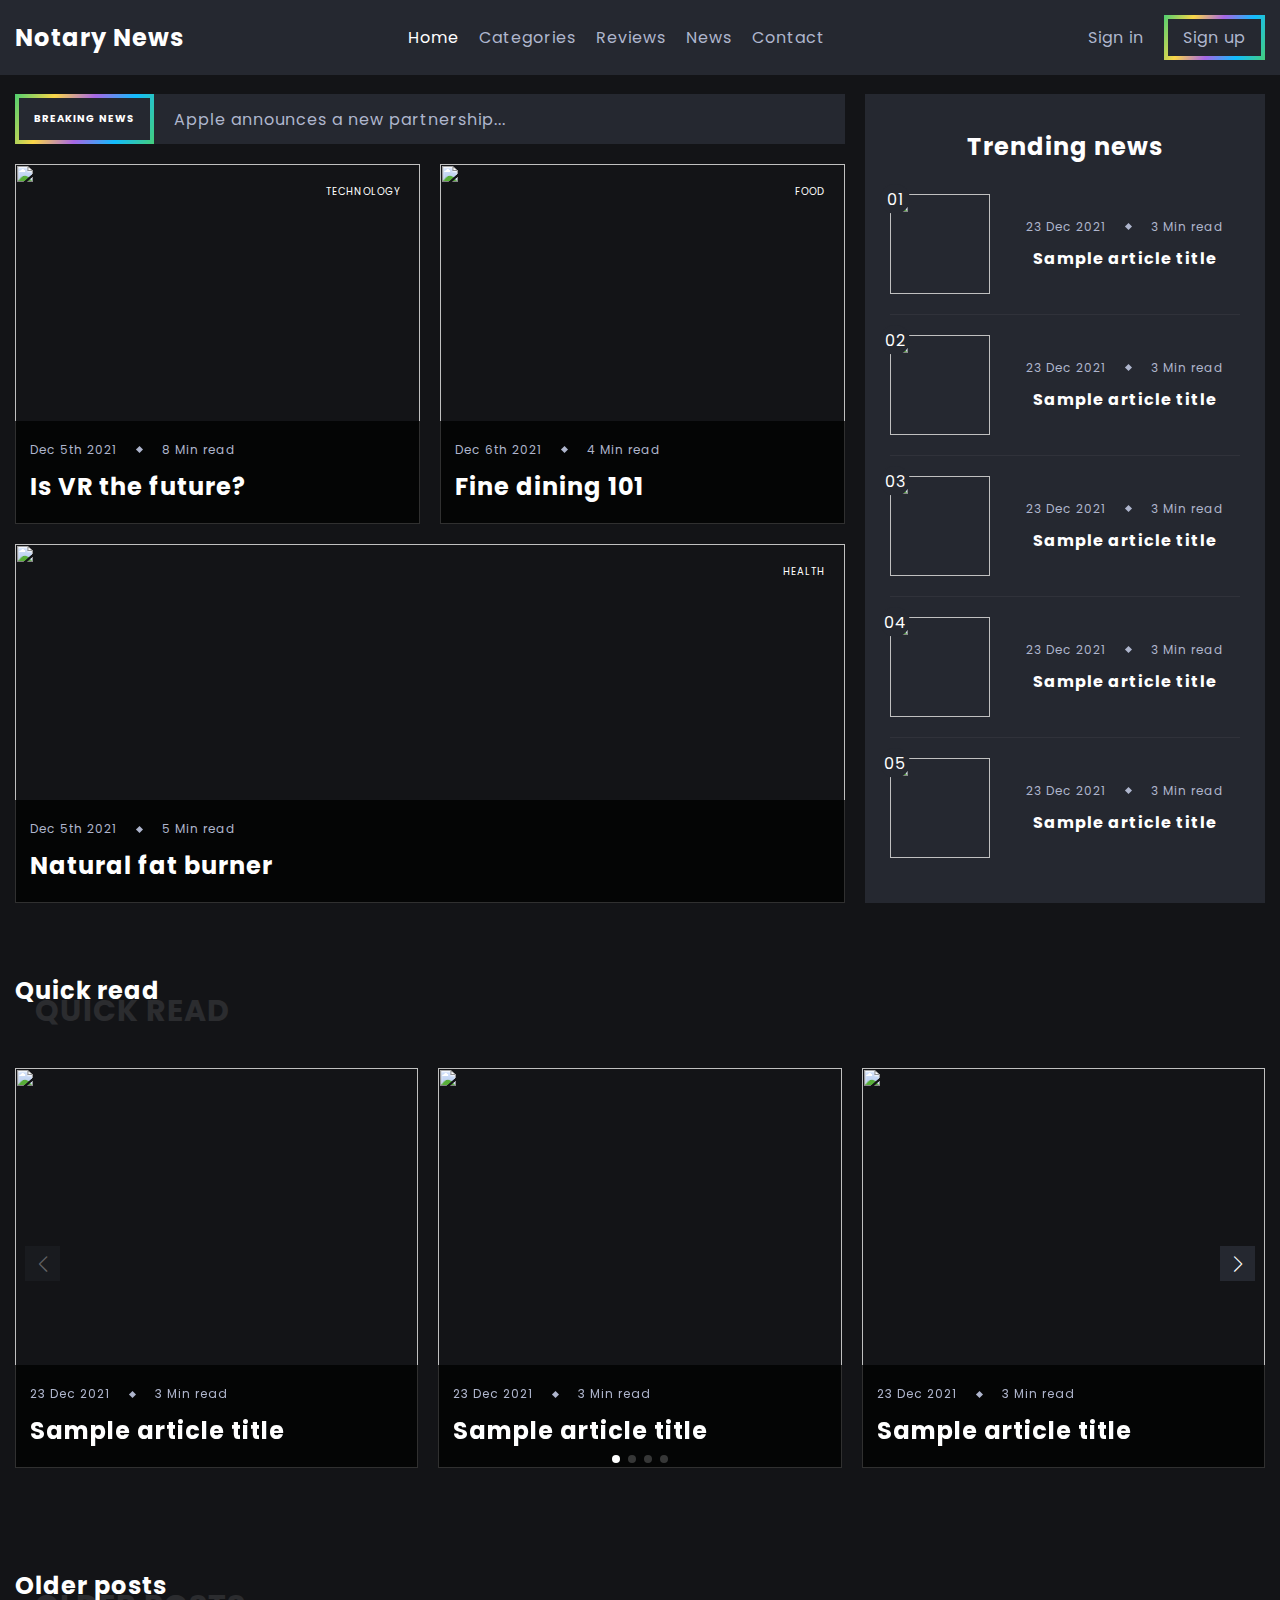
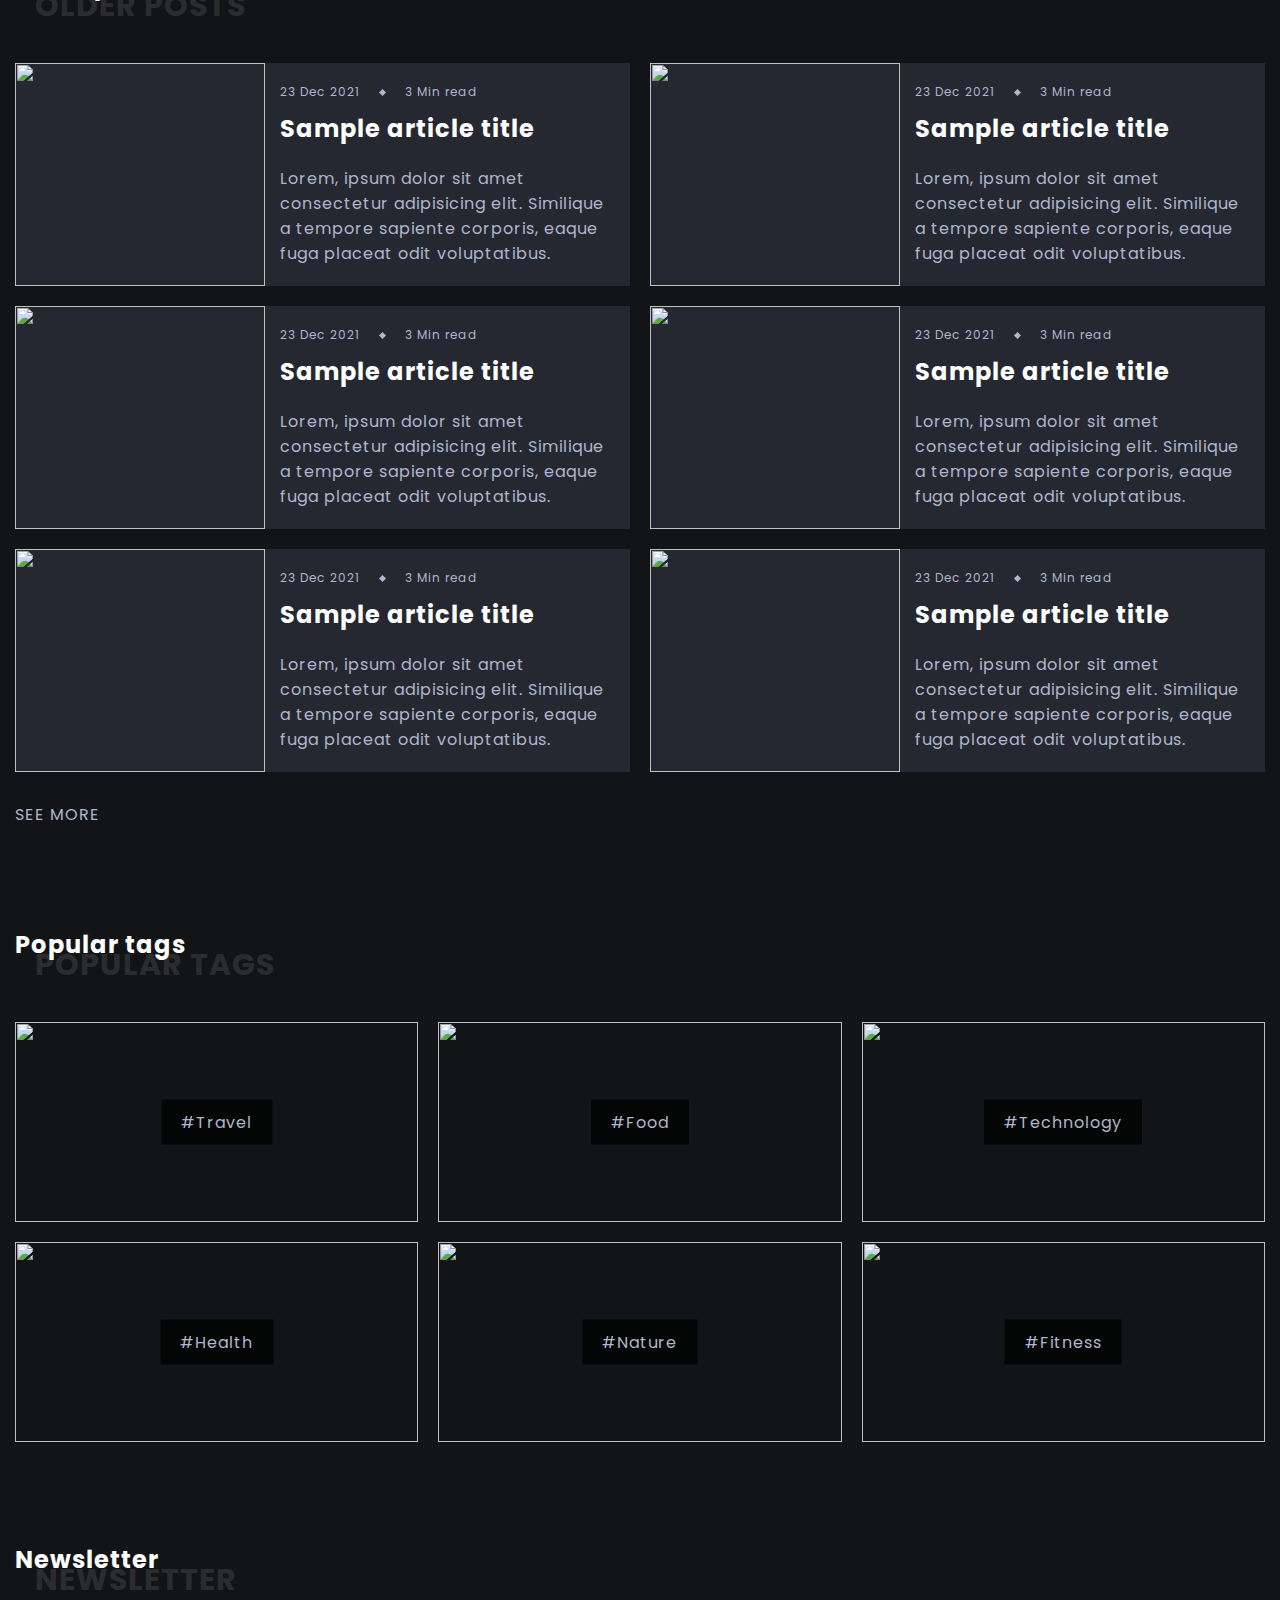
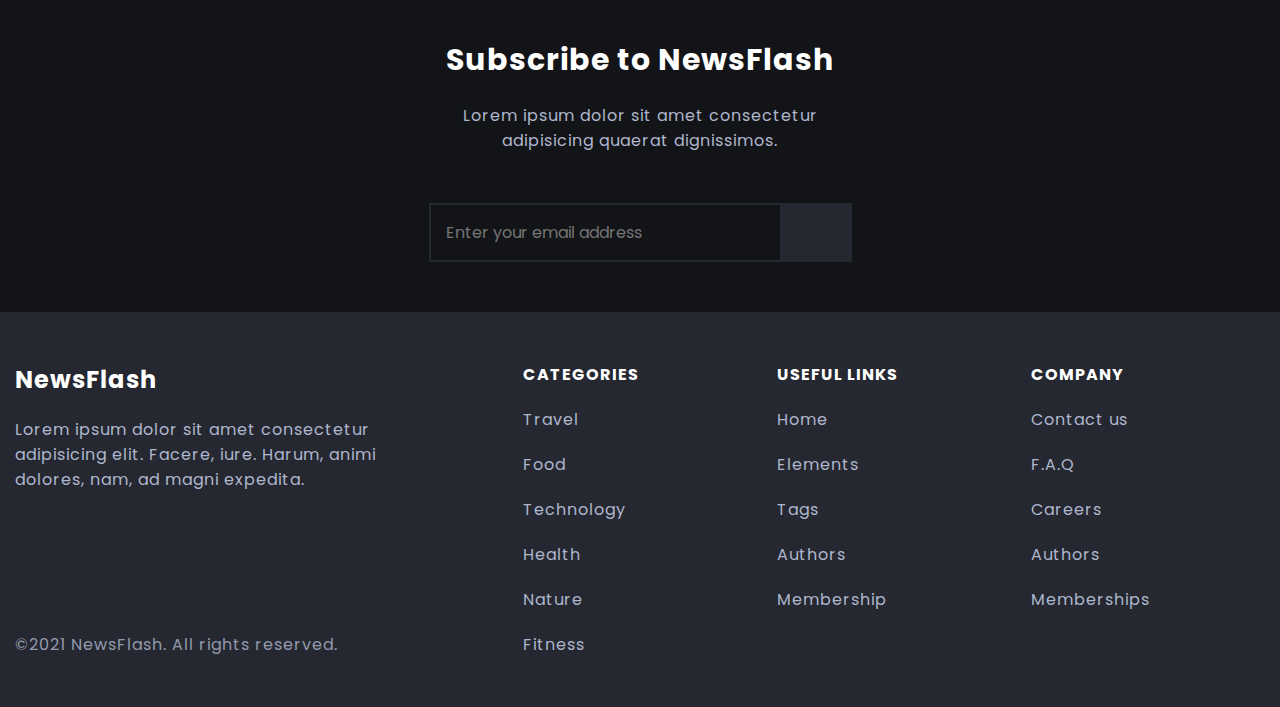
==== index.html @ d88e3a14 "first" ====
<html lang="en">
<head>
    <meta charset="UTF-8">
    <meta http-equiv="X-UA-Compatible" content="IE=edge">
    <meta name="viewport" content="width=device-width, initial-scale=1.0">
    <title>Completed - NewsFlash | Home</title>
    <!-- Favicon -->
    <link rel="icon" type="image/png" sizes="32x32" href="./assets/images/favicon.png">
    <!-- Remix icons -->
    <link href="https://cdn.jsdelivr.net/npm/remixicon@2.5.0/fonts/remixicon.css" rel="stylesheet">
    <!-- Swiper.js styles -->
    <link rel="stylesheet" href="./assets/css/swiper-bundle.min.css"/>
    <!-- Custom styles -->
    <link rel="stylesheet" href="./assets/css/main.css">
</head>
<body>
    <!-- Header -->
    <header class="header" id="header">

        <nav class="navbar container">
            <a href="./index.html">
                <h2 class="logo">Notary News</h2>
            </a>

            <div class="menu" id="menu">
                <ul class="list">
                    <li class="list-item">
                        <a href="#" class="list-link current">Home</a>
                    </li>
                    <li class="list-item">
                        <a href="#" class="list-link">Categories</a>
                    </li>
                    <li class="list-item">
                        <a href="#" class="list-link">Reviews</a>
                    </li>
                    <li class="list-item">
                        <a href="#" class="list-link">News</a>
                    </li>
                    <!-- <li class="list-item">
                        <a href="#" class="list-link">Membership</a>
                    </li> -->
                    <li class="list-item">
                        <a href="#" class="list-link">Contact</a>
                    </li>
                    <li class="list-item screen-lg-hidden">
                        <a href="./signin.html" class="list-link">Sign in</a>
                    </li>
                    <li class="list-item screen-lg-hidden">
                        <a href="./signup.html" class="list-link">Sign up</a>
                    </li>
                </ul>
            </div>

            <div class="list list-right">
                <button class="btn place-items-center" id="theme-toggle-btn">
                    <i class="ri-sun-line sun-icon"></i>
                    <i class="ri-moon-line moon-icon"></i>
                </button>

                <button class="btn place-items-center" id="search-icon">
                    <i class="ri-search-line"></i>
                </button>

                <button class="btn place-items-center screen-lg-hidden menu-toggle-icon" id="menu-toggle-icon">
                    <i class="ri-menu-3-line open-menu-icon"></i>
                    <i class="ri-close-line close-menu-icon"></i>
                </button>

                <a href="#" class="list-link screen-sm-hidden">Sign in</a>
                <a href="#" class="btn sign-up-btn fancy-border screen-sm-hidden">
                    <span>Sign up</span>
                </a>
            </div>

        </nav>

    </header>

    <!-- Search -->
    <div class="search-form-container container" id="search-form-container">

        <div class="form-container-inner">

            <form action="" class="form">
                <input class="form-input" type="text" placeholder="What are you looking for?">
                <button class="btn form-btn" type="submit">
                    <i class="ri-search-line"></i>
                </button>
            </form>
            <span class="form-note">Or press ESC to close.</span>

        </div>

        <button class="btn form-close-btn place-items-center" id="form-close-btn">
            <i class="ri-close-line"></i>
        </button>

    </div>

    <!-- Featured articles -->
    <section class="featured-articles section section-header-offset">

        <div class="featured-articles-container container d-grid">

            <div class="featured-content d-grid">

                <div class="headline-banner">
                    <h3 class="headline fancy-border">
                        <span class="place-items-center">Breaking news</span>
                    </h3>
                    <span class="headline-description">Apple announces a new partnership...</span>
                </div>

                <a href="./post.html" class="article featured-article featured-article-1">
                    <img src="./assets/images/featured/featured-1.jpg" alt="" class="article-image">
                    <span class="article-category">Technology</span>

                    <div class="article-data-container">

                        <div class="article-data">
                            <span>Dec 5th 2021</span>
                            <span class="article-data-spacer"></span>
                            <span>8 Min read</span>
                        </div>

                        <h3 class="title article-title">Is VR the future?</h3>

                    </div>
                </a>

                <a href="./post.html" class="article featured-article featured-article-2">
                    <img src="./assets/images/featured/featured-2.jpg" alt="" class="article-image">
                    <span class="article-category">Food</span>

                    <div class="article-data-container">

                        <div class="article-data">
                            <span>Dec 6th 2021</span>
                            <span class="article-data-spacer"></span>
                            <span>4 Min read</span>
                        </div>

                        <h3 class="title article-title">Fine dining 101</h3>

                    </div>
                </a>

                <a href="./post.html" class="article featured-article featured-article-3">
                    <img src="./assets/images/featured/featured-3.jpg" alt="" class="article-image">
                    <span class="article-category">Health</span>

                    <div class="article-data-container">

                        <div class="article-data">
                            <span>Dec 5th 2021</span>
                            <span class="article-data-spacer"></span>
                            <span>5 Min read</span>
                        </div>

                        <h3 class="title article-title">Natural fat burner</h3>  

                    </div>
                </a>

            </div>
            
            <div class="sidebar d-grid">

                <h3 class="title featured-content-title">Trending news</h3>

                <a href="#" class="trending-news-box">
                    <div class="trending-news-img-box">
                        <span class="trending-number place-items-center">01</span>
                        <img src="./assets/images/trending/trending_1.jpg" alt="" class="article-image">
                    </div>

                    <div class="trending-news-data">

                        <div class="article-data">
                            <span>23 Dec 2021</span>
                            <span class="article-data-spacer"></span>
                            <span>3 Min read</span>
                        </div>

                        <h3 class="title article-title">Sample article title</h3>

                    </div>
                </a>

                <a href="#" class="trending-news-box">
                    <div class="trending-news-img-box">
                        <span class="trending-number place-items-center">02</span>
                        <img src="./assets/images/trending/trending_2.jpg" alt="" class="article-image">
                    </div>

                    <div class="trending-news-data">

                        <div class="article-data">
                            <span>23 Dec 2021</span>
                            <span class="article-data-spacer"></span>
                            <span>3 Min read</span>
                        </div>

                        <h3 class="title article-title">Sample article title</h3>

                    </div>
                </a>

                <a href="#" class="trending-news-box">
                    <div class="trending-news-img-box">
                        <span class="trending-number place-items-center">03</span>
                        <img src="./assets/images/trending/trending_3.jpg" alt="" class="article-image">
                    </div>

                    <div class="trending-news-data">

                        <div class="article-data">
                            <span>23 Dec 2021</span>
                            <span class="article-data-spacer"></span>
                            <span>3 Min read</span>
                        </div>

                        <h3 class="title article-title">Sample article title</h3>

                    </div>
                </a>

                <a href="#" class="trending-news-box">
                    <div class="trending-news-img-box">
                        <span class="trending-number place-items-center">04</span>
                        <img src="./assets/images/trending/trending_4.jpg" alt="" class="article-image">
                    </div>

                    <div class="trending-news-data">

                        <div class="article-data">
                            <span>23 Dec 2021</span>
                            <span class="article-data-spacer"></span>
                            <span>3 Min read</span>
                        </div>

                        <h3 class="title article-title">Sample article title</h3>

                    </div>
                </a>

                <a href="#" class="trending-news-box">
                    <div class="trending-news-img-box">
                        <span class="trending-number place-items-center">05</span>
                        <img src="./assets/images/trending/trending_5.jpg" alt="" class="article-image">
                    </div>

                    <div class="trending-news-data">

                        <div class="article-data">
                            <span>23 Dec 2021</span>
                            <span class="article-data-spacer"></span>
                            <span>3 Min read</span>
                        </div>

                        <h3 class="title article-title">Sample article title</h3>

                    </div>
                </a>

            </div>

        </div>

    </section>

    <!-- Quick read -->
    <section class="quick-read section">

        <div class="container">

            <h2 class="title section-title" data-name="Quick read">Quick read</h2>
            <!-- Slider main container -->
            <div class="swiper">
                <!-- Additional required wrapper -->
                <div class="swiper-wrapper">
                    <!-- Slides -->
                    <a href="#" class="article swiper-slide">
                        <img src="./assets/images/quick_read/quick_read_1.jpg" alt="" class="article-image">

                        <div class="article-data-container">
                            <div class="article-data">
                                <span>23 Dec 2021</span>
                                <span class="article-data-spacer"></span>
                                <span>3 Min read</span>
                            </div>
                            <h3 class="title article-title">Sample article title</h3>
                        </div>
                    </a>
                    <!-- Slides -->
                    <a href="#" class="article swiper-slide">
                        <img src="./assets/images/quick_read/quick_read_2.jpg" alt="" class="article-image">

                        <div class="article-data-container">
                            <div class="article-data">
                                <span>23 Dec 2021</span>
                                <span class="article-data-spacer"></span>
                                <span>3 Min read</span>
                            </div>
                            <h3 class="title article-title">Sample article title</h3>
                        </div>
                    </a>
                    <!-- Slides -->
                    <a href="#" class="article swiper-slide">
                        <img src="./assets/images/quick_read/quick_read_3.jpg" alt="" class="article-image">

                        <div class="article-data-container">
                            <div class="article-data">
                                <span>23 Dec 2021</span>
                                <span class="article-data-spacer"></span>
                                <span>3 Min read</span>
                            </div>
                            <h3 class="title article-title">Sample article title</h3>
                        </div>
                    </a>
                    <!-- Slides -->
                    <a href="#" class="article swiper-slide">
                        <img src="./assets/images/quick_read/quick_read_4.jpg" alt="" class="article-image">

                        <div class="article-data-container">
                            <div class="article-data">
                                <span>23 Dec 2021</span>
                                <span class="article-data-spacer"></span>
                                <span>3 Min read</span>
                            </div>
                            <h3 class="title article-title">Sample article title</h3>
                        </div>
                    </a>
                    <!-- Slides -->
                    <a href="#" class="article swiper-slide">
                        <img src="./assets/images/quick_read/quick_read_5.jpg" alt="" class="article-image">

                        <div class="article-data-container">
                            <div class="article-data">
                                <span>23 Dec 2021</span>
                                <span class="article-data-spacer"></span>
                                <span>3 Min read</span>
                            </div>
                            <h3 class="title article-title">Sample article title</h3>
                        </div>
                    </a>
                    <!-- Slides -->
                    <a href="#" class="article swiper-slide">
                        <img src="./assets/images/quick_read/quick_read_6.jpg" alt="" class="article-image">

                        <div class="article-data-container">
                            <div class="article-data">
                                <span>23 Dec 2021</span>
                                <span class="article-data-spacer"></span>
                                <span>3 Min read</span>
                            </div>
                            <h3 class="title article-title">Sample article title</h3>
                        </div>
                    </a>
                </div>
                <!-- Navigation buttons -->
                <div class="swiper-button-prev swiper-controls"></div>
                <div class="swiper-button-next swiper-controls"></div>
                <!-- Pagination -->
                <div class="swiper-pagination"></div>
            </div>

        </div>

    </section>

    <!-- Older posts -->
    <section class="older-posts section">

        <div class="container">

            <h2 class="title section-title" data-name="Older posts">Older posts</h2>

            <div class="older-posts-grid-wrapper d-grid">

                <a href="#" class="article d-grid">
                    <div class="older-posts-article-image-wrapper">
                        <img src="./assets/images/older_posts/older_posts_1.jpg" alt="" class="article-image">
                    </div>

                    <div class="article-data-container">

                        <div class="article-data">
                            <span>23 Dec 2021</span>
                            <span class="article-data-spacer"></span>
                            <span>3 Min read</span>
                        </div>

                        <h3 class="title article-title">Sample article title</h3>
                        <p class="article-description">Lorem, ipsum dolor sit amet consectetur adipisicing elit. Similique a tempore sapiente corporis, eaque fuga placeat odit voluptatibus.</p>

                    </div>
                </a>

                <a href="#" class="article d-grid">
                    <div class="older-posts-article-image-wrapper">
                        <img src="./assets/images/older_posts/older_posts_2.jpg" alt="" class="article-image">
                    </div>

                    <div class="article-data-container">

                        <div class="article-data">
                            <span>23 Dec 2021</span>
                            <span class="article-data-spacer"></span>
                            <span>3 Min read</span>
                        </div>

                        <h3 class="title article-title">Sample article title</h3>
                        <p class="article-description">Lorem, ipsum dolor sit amet consectetur adipisicing elit. Similique a tempore sapiente corporis, eaque fuga placeat odit voluptatibus.</p>

                    </div>
                </a>

                <a href="#" class="article d-grid">
                    <div class="older-posts-article-image-wrapper">
                        <img src="./assets/images/older_posts/older_posts_3.jpg" alt="" class="article-image">
                    </div>

                    <div class="article-data-container">

                        <div class="article-data">
                            <span>23 Dec 2021</span>
                            <span class="article-data-spacer"></span>
                            <span>3 Min read</span>
                        </div>

                        <h3 class="title article-title">Sample article title</h3>
                        <p class="article-description">Lorem, ipsum dolor sit amet consectetur adipisicing elit. Similique a tempore sapiente corporis, eaque fuga placeat odit voluptatibus.</p>

                    </div>
                </a>

                <a href="#" class="article d-grid">
                    <div class="older-posts-article-image-wrapper">
                        <img src="./assets/images/older_posts/older_posts_4.jpg" alt="" class="article-image">
                    </div>

                    <div class="article-data-container">

                        <div class="article-data">
                            <span>23 Dec 2021</span>
                            <span class="article-data-spacer"></span>
                            <span>3 Min read</span>
                        </div>

                        <h3 class="title article-title">Sample article title</h3>
                        <p class="article-description">Lorem, ipsum dolor sit amet consectetur adipisicing elit. Similique a tempore sapiente corporis, eaque fuga placeat odit voluptatibus.</p>

                    </div>
                </a>

                <a href="#" class="article d-grid">
                    <div class="older-posts-article-image-wrapper">
                        <img src="./assets/images/older_posts/older_posts_5.jpg" alt="" class="article-image">
                    </div>

                    <div class="article-data-container">

                        <div class="article-data">
                            <span>23 Dec 2021</span>
                            <span class="article-data-spacer"></span>
                            <span>3 Min read</span>
                        </div>

                        <h3 class="title article-title">Sample article title</h3>
                        <p class="article-description">Lorem, ipsum dolor sit amet consectetur adipisicing elit. Similique a tempore sapiente corporis, eaque fuga placeat odit voluptatibus.</p>

                    </div>
                </a>

                <a href="#" class="article d-grid">
                    <div class="older-posts-article-image-wrapper">
                        <img src="./assets/images/older_posts/older_posts_6.jpg" alt="" class="article-image">
                    </div>

                    <div class="article-data-container">

                        <div class="article-data">
                            <span>23 Dec 2021</span>
                            <span class="article-data-spacer"></span>
                            <span>3 Min read</span>
                        </div>

                        <h3 class="title article-title">Sample article title</h3>
                        <p class="article-description">Lorem, ipsum dolor sit amet consectetur adipisicing elit. Similique a tempore sapiente corporis, eaque fuga placeat odit voluptatibus.</p>

                    </div>
                </a>

            </div>

            <div class="see-more-container">
                <a href="#" class="btn see-more-btn place-items-center">See more <i class="ri-arrow-right-s-line"></i></i></a>
            </div>

        </div>

    </section>

    <!-- Popular tags -->
    <section class="popular-tags section">

        <div class="container">

            <h2 class="title section-title" data-name="Popular tags">Popular tags</h2>

            <div class="popular-tags-container d-grid">

                <a href="#" class="article">
                    <span class="tag-name">#Travel</span>
                    <img src="./assets/images/tags/travel-tag.jpg" alt="" class="article-image">
                </a>

                <a href="#" class="article">
                    <span class="tag-name">#Food</span>
                    <img src="./assets/images/tags/food-tag.jpg" alt="" class="article-image">
                </a>

                <a href="#" class="article">
                    <span class="tag-name">#Technology</span>
                    <img src="./assets/images/tags/technology-tag.jpg" alt="" class="article-image">
                </a>

                <a href="#" class="article">
                    <span class="tag-name">#Health</span>
                    <img src="./assets/images/tags/health-tag.jpg" alt="" class="article-image">
                </a>

                <a href="#" class="article">
                    <span class="tag-name">#Nature</span>
                    <img src="./assets/images/tags/nature-tag.jpg" alt="" class="article-image">
                </a>

                <a href="#" class="article">
                    <span class="tag-name">#Fitness</span>
                    <img src="./assets/images/tags/fitness-tag.jpg" alt="" class="article-image">
                </a>

            </div>

        </div>
    </section>

    <!-- Newsletter -->
    <section class="newsletter section">

        <div class="container">

            <h2 class="title section-title" data-name="Newsletter">Newsletter</h2>

            <div class="form-container-inner">
                <h6 class="title newsletter-title">Subscribe to NewsFlash</h6>
                <p class="newsletter-description">Lorem ipsum dolor sit amet consectetur adipisicing quaerat dignissimos.</p>

                <form action="" class="form">
                    <input class="form-input" type="text" placeholder="Enter your email address">
                    <button class="btn form-btn" type="submit">
                        <i class="ri-mail-send-line"></i>
                    </button>
                </form>

            </div>

        </div>

    </section>

    <!-- Footer -->
    <footer class="footer section">

        <div class="footer-container container d-grid">
            
            <div class="company-data">
                <a href="./index.html">
                    <h2 class="logo">NewsFlash</h2>
                </a>
                <p class="company-description">Lorem ipsum dolor sit amet consectetur adipisicing elit. Facere, iure. Harum, animi dolores, nam, ad magni expedita.</p>
                
                <ul class="list social-media">
                    <li class="list-item">
                        <a href="#" class="list-link"><i class="ri-instagram-line"></i></a>
                    </li>
                    <li class="list-item">
                        <a href="#" class="list-link"><i class="ri-facebook-circle-line"></i></a>
                    </li>
                    <li class="list-item">
                        <a href="#" class="list-link"><i class="ri-twitter-line"></i></a>
                    </li>
                    <li class="list-item">
                        <a href="#" class="list-link"><i class="ri-pinterest-line"></i></a>
                    </li>
                </ul>

                <span class="copyright-notice">&copy;2021 NewsFlash. All rights reserved.</span>
            </div>

            <div>
                <h6 class="title footer-title">Categories</h6>
                
                <ul class="footer-list list">
                    <li class="list-item">
                        <a href="#" class="list-link">Travel</a>
                    </li>
                    <li class="list-item">
                        <a href="#" class="list-link">Food</a>
                    </li>
                    <li class="list-item">
                        <a href="#" class="list-link">Technology</a>
                    </li>
                    <li class="list-item">
                        <a href="#" class="list-link">Health</a>
                    </li>
                    <li class="list-item">
                        <a href="#" class="list-link">Nature</a>
                    </li>
                    <li class="list-item">
                        <a href="#" class="list-link">Fitness</a>
                    </li>
                </ul>

            </div>

            <div>
                <h6 class="title footer-title">Useful links</h6>
                
                <ul class="footer-list list">
                    <li class="list-item">
                        <a href="#" class="list-link">Home</a>
                    </li>
                    <li class="list-item">
                        <a href="#" class="list-link">Elements</a>
                    </li>
                    <li class="list-item">
                        <a href="#" class="list-link">Tags</a>
                    </li>
                    <li class="list-item">
                        <a href="#" class="list-link">Authors</a>
                    </li>
                    <li class="list-item">
                        <a href="#" class="list-link">Membership</a>
                    </li>
                </ul>

            </div>

            <div>
                <h6 class="title footer-title">Company</h6>
                
                <ul class="footer-list list">
                    <li class="list-item">
                        <a href="#" class="list-link">Contact us</a>
                    </li>
                    <li class="list-item">
                        <a href="#" class="list-link">F.A.Q</a>
                    </li>
                    <li class="list-item">
                        <a href="#" class="list-link">Careers</a>
                    </li>
                    <li class="list-item">
                        <a href="#" class="list-link">Authors</a>
                    </li>
                    <li class="list-item">
                        <a href="#" class="list-link">Memberships</a>
                    </li>
                </ul>

            </div>

        </div>
        
    </footer>

    <!-- Swiper.js -->
    <script src="./assets/js/swiper-bundle.min.js"></script>
    <!-- Custom script -->
    <script src="./assets/js/main.js"></script>
</body>
</html>
---- assets/css/main.css ----
/* Import font */
@import url('https://fonts.googleapis.com/css2?family=Poppins:wght@300;400;600;700&display=swap');

/* Custom properties */
:root{
    --light-color: #fff;
    --light-color-alt: #afb6cd;
    --primary-background-color: #131417;
    --secondary-background-color: #252830;
    --hover-light-color: var(--light-color);
    --hover-dark-color: var(--primary-background-color);
    --gradient-color: linear-gradient(
        115deg,#4fcf70,#fad648,#a767e5,#12bcfe,#44ce7b);
    --transparent-light-color: rgba(255,255,255,.05);
    --transparent-dark-color: rgba(0,0,0,.75);
    --font-family: 'Poppins', sans-serif;
    --font-size-xsm: 1.2rem;
    --font-size-sm: 1.6rem;
    --font-size-md: 2.4rem;
    --font-size-lg: 3rem;
    --font-size-xl: 4rem;
    --gap: 2rem;
    --margin-sm: 2rem;
    --margin-md: 3rem;
    --item-min-height-sm: 20rem;
    --item-min-height-md: 30rem;
}

/* Base styles */
*{
    margin: 0;
    padding: 0;
    box-sizing: border-box;
}

html{
    font-size: 62.5%;
}

body{
    font-family: var(--font-family);
    font-size: var(--font-size-sm);
    color: var(--light-color-alt);
    background-color: var(--primary-background-color);
    letter-spacing: 1px;
    transition: background-color .25s,color .25s;
}

a{
    color: inherit;
    text-decoration: none;
}

ul{
    list-style: none;
}

img{
    max-width: 100%;
}

input,
button {
  font: inherit;
  color: inherit;
  border: none;
  background-color: transparent;
}

i{
    font-size: var(--font-size-md);
}
/* Theme color change */
body.light-theme{
    --light-color: #3d3d3d;
    --light-color-alt: rgba(0,0,0,.6);
    --primary-background-color: #fff;
    --secondary-background-color: #f1f1f1;
    --hover-light-color: #fff;
    --transparent-dark-color: var(--secondary-background-color);
    --transparent-light-color: rgba(0,0,0,.1);
}
/* Reusable classes */
.container{
    max-width: 160rem;
    margin: 0 auto;
    padding: 0 1.5rem;
}

.place-items-center{
    display: inline-flex;
    align-items: center;
    justify-content: center;
}

.section:not(.featured-articles){
    padding-block: 5rem;
}

.d-grid{
    display: grid;
}

.screen-sm-hidden{
    display: none;
}
/* Header */
.header{
    background-color: var(--secondary-background-color);
    position: fixed;
    top: 0;
    left: 0;
    width: 100%;
    z-index: 999;
}

.navbar{
    display: flex;
    align-items: center;
    justify-content: space-between;
    padding-block: 1.5rem;
}

.logo{
    font-size: var(--font-size-md);
    color: var(--light-color);
}

.menu{
    position: absolute;
    top: 8.5rem;
    right: 1.5rem;
    width: 23rem;
    padding: 1.5rem;
    background-color:var(--secondary-background-color);
    opacity: 0;
    transform: scale(0);
    transition: opacity .25s ease-in;
}

.list{
    display: flex;
    align-items: center;
    gap: var(--gap);
}

.menu > .list{
    flex-direction: column;
}

.list-link.current{
    color: var(--light-color);
}

.close-menu-icon{
    display: none;
}

.btn{
    cursor: pointer;
}

.list-link:hover,
.btn:hover,
.btn:hover span{
    color: var(--light-color);
}

.moon-icon{
    display: none;
}

.light-theme .sun-icon{
    display: none;
}

.light-theme .moon-icon{
    display: block;
}
/* Header JavaScript Styles */
.header.activated{
    box-shadow: 0 1px .5rem var(--transparent-light-color);
}

.menu.activated{
    box-shadow: 1px 1px 1rem var(--transparent-light-color);
    opacity: 1;
    transform: scale(1);
}

.menu-toggle-icon.activated .open-menu-icon{
    display: none;
}

.menu-toggle-icon.activated .close-menu-icon{
    display: block;
}

/* Search */
.search-form-container{
    width: 100%;
    max-width: 100%;
    height: 100vh;
    background-color: var(--primary-background-color);
    position: fixed;
    top: 0;
    left: 0;
    z-index: 9999;
    display: flex;
    opacity: 0;
    transform: scale(0);
    transition: opacity .5s;
}

.form-container-inner{
    margin: auto;
    display: flex;
    flex-direction: column;
    gap: var(--gap);
    text-align: center;
}

.form{
    display: flex;
    justify-content: center;
}

.form-input,
.form-btn{
    display: inline-block;
    outline: none;
    border: 2px solid var(--secondary-background-color);
    padding: 1.5rem;
    color: var(--light-color-alt);
}

.form-input{
    border-right: none;
    width: 100%;
    background-color: var(--primary-background-color);
}

.form-btn{
    margin-left: -.5rem;
    border-left: none;
    background-color: var(--secondary-background-color);
    text-transform: uppercase;
    width: 8rem;
}

.form-note{
    font-size: var(--font-size-xsm);
    align-self: flex-end;
}

.form-close-btn{
    position: absolute;
    top: 1.5rem;
    right: 1.5rem;
    border: 2px solid var(--secondary-background-color);
    width: 4rem;
    height: 4rem;
    display: flex;
}

/* Form JavaScript styles */
.search-form-container.activated{
    opacity: 1;
    transform: scale(1);
}

/* Featured articles */
.featured-articles{
    padding-block: 2rem;
}

.section-header-offset{
    margin-top: 7.4rem;
}

.featured-articles-container,
.featured-content{
    gap: var(--gap);
}

.headline-banner{
    background-color: var(--secondary-background-color);
    display: flex;
    align-items: center;
    gap: var(--gap);
    font-size: var(--font-size-xsm);
}

.headline{
    background-color: #000;
    color: var(--light-color);
    font-size: 1rem;
    text-transform: uppercase;
    text-align: center;
    letter-spacing: 1px;
    padding: 4px;
    height: 100%;
}

.headline span{
    height: inherit;
}

.fancy-border{
    position: relative;
    overflow: hidden;
}

.fancy-border::before{
    content: "";
    position: absolute;
    top: 0;
    left: 0;
    width: 200%;
    height: 100%;
    background: var(--gradient-color);
    background-size: 50% 100%;
    z-index: 5;
}

.fancy-border span{
    position: relative;
    z-index: 10;
    display: inline-flex;
    background-color: var(--secondary-background-color);
    padding: .6rem 1.5rem;
}

.article{
    position: relative;
    min-height: var(--item-min-height-md);
}

.article-image{
    position: absolute;
    width: 100%;
    height: 100%;
    object-fit: cover;
    transition: transform .25s;
}

.article-category{
    position: absolute;
    top: 1rem;
    right: 1rem;
    padding: 1rem;
    background-color:var(--primary-background-color);
    font-size: 1rem;
    color: var(--light-color);
    text-transform: uppercase;
    z-index: 10;
}

.article-data-container{
    width: 100%;
    position: absolute;
    left: 0;
    bottom: 0;
    padding: 2rem 1.5rem;
    background-color: var(--transparent-dark-color);
    z-index: 10;
    transition: background-color .5s;
}

/* Light theme color hover styles */
.article:hover .article-data-container{
    background-color: var(--hover-dark-color);
    color: var(--hover-light-color);
}

.article:hover .article-data-spacer{
    background-color: var(--hover-light-color);
}

.article:hover .article-title{
    color: var(--hover-light-color);
}


.article-data{
    display: flex;
    align-items: center;
    gap: var(--gap);
    font-size: var(--font-size-xsm);
    margin-bottom: 1rem;
}

.article-data-spacer{
    width: .5rem;
    height: .5rem;
    background-color: var(--light-color-alt);
    transform: rotate(45deg);
}

.title{
    color: var(--light-color);
}

.article-title{
    font-size: var(--font-size-md);
}

/* Sidebar */
.sidebar{
    background-color: var(--secondary-background-color);
    padding: 2.5rem;
}

.trending-news-box{
    display: flex;
    flex-direction: column;
    gap: var(--gap);
    padding-block: 2rem;
    border-bottom: 1px solid var(--transparent-light-color);
}

.trending-news-box:last-of-type{
    border-bottom: none;
}

.featured-content-title{
    font-size: var(--font-size-md);
    text-align: center;
    padding: 1rem;
}

.trending-news-img-box{
    position: relative;
    width: 100%;
    height: var(--item-min-height-sm);
}

.trending-number{
    position: absolute;
    top: -1rem;
    left: -1rem;
    z-index: 15;
    width: 3rem;
    height: 3rem;
    background-color: var(--secondary-background-color);
    color: var(--light-color);
    border-radius: 50%;
}

.trending-news-data .article-title{
    font-size: var(--font-size-sm);
}

.trending-news-box:hover .article-title{
    color: var(--light-color-alt);
}

/* Quick read */
.section-title{
    position: relative;
    font-size: var(--font-size-md);
    margin-bottom: 6rem;
}

.section-title::after{
    content: attr(data-name);
    font-size: var(--font-size-lg);
    text-transform: uppercase;
    opacity: .1;
    position: absolute;
    top: 1.5rem;
    left: 2rem;
}

.article.swiper-slide{
    height: 40rem;
}

/* Quick read - Swiper */
.swiper-wrapper{
    height: auto;
}
.swiper-controls{
    width: 3.5rem;
    height: 3.5rem;
    background-color: var(--secondary-background-color);
}

.swiper-controls::after{
    font-size: 1.6rem;
    color: var(--light-color);
}

.swiper-pagination{
    bottom: .5rem !important;
}

.swiper-pagination-bullet{
    background-color:var(--light-color);
}

/* Older posts */
.older-posts-grid-wrapper{
    gap: var(--gap);
}

.older-posts-article-image-wrapper,
.older-posts .article{
    min-height: var(--item-min-height-sm);
}

.older-posts .article{
    background-color: var(--secondary-background-color);
}

.older-posts-article-image-wrapper{
    position: relative;
}

.older-posts-grid-wrapper .article-data-container{
    position: static;
    background-color: transparent;
}

.older-posts-grid-wrapper .article-title{
    margin-bottom: var(--margin-sm);
}

.see-more-container{
    padding-top: var(--margin-md);
}

.see-more-btn{
    text-transform: uppercase;
}

.see-more-btn:hover{
    color: var(--light-color);
}

.see-more-btn i{
    transition: transform .25s;
}

.see-more-btn:hover i{
    transform: translateX(.5rem);
}

/* Popular tags */
.popular-tags-container{
    gap: var(--gap);
}

.popular-tags-container .article{
    min-height: var(--item-min-height-sm);
}

.tag-name{
    padding: 1rem 2rem;
    background-color: var(--transparent-dark-color);
    position: absolute;
    top: 50%;
    left: 50%;
    transform: translate(-50%, -50%);
    z-index: 10;
}

.popular-tags-container .article:hover .tag-name{
    color: var(--light-color);
}

.popular-tags-container .article{
    overflow: hidden;
}

.popular-tags-container .article:hover .article-image{
    transform: scale(1.05);
}

/* Newsletter */
.newsletter{
    padding-bottom: 6rem;
}

.newsletter-title{
    font-size: var(--font-size-lg);
}

.newsletter-description{
    margin-bottom: 3rem;
}

/* Footer */
.footer{
    background-color: var(--secondary-background-color);
}

.footer-container{
    gap: var(--gap);
}

.company-data{
    display: flex;
    flex-direction: column;
    order: 1;
}

.company-description{
    margin-block: var(--margin-sm);
    max-width: 75%;
}

.social-media{
    margin-bottom: var(--margin-md);
}

.copyright-notice{
    opacity: .8;
}

.footer-list{
    flex-direction: column;
    align-items: flex-start;
}

.footer-title{
    font-size: var(--font-size-sm);
    text-transform: uppercase;
    margin-bottom: var(--margin-sm);
}

/* Scrollbar */
::-webkit-scrollbar {
    width: 1rem;
}
  
::-webkit-scrollbar-track {
    background: #f1f1f1;
}
  
::-webkit-scrollbar-thumb {
    background: #3f4254;
}
  
::-webkit-scrollbar-thumb:hover {
    background: #2e303b;
}
  
/* Blog post */
.blog-post{
    padding-bottom: 5rem;
}

.blog-post-data{
    display: flex;
    flex-direction: column;
    align-items: center;
    text-align: center;
    padding-block: 2.5rem;
}

.blog-post-title{
    font-size: clamp(3rem, 5vw, 6rem); 
}

.blog-post-data .article-data{
    margin-bottom: 2.5rem;
}

.blog-post-data img{
    width: 100%;
    height: var(--item-min-height-sm);
    object-fit: cover;
    object-position: center 10%;
}

.blog-post-container .container{
    max-width: 90rem;
    padding: 0;
    display: flex;
    flex-direction: column;
    gap: var(--gap);
}

.quote{
    background-color: var(--secondary-background-color);
    padding: 2.5rem;
}

.quote p{
    font-style: italic;
}

.quote span{
    font-size: 5rem;
}

.author{
    margin-top: 5rem;
    gap: var(--gap);
}

.author{
    background-color: var(--secondary-background-color);
}

.author-image-box{
    position: relative;
    height: var(--item-min-height-sm);
}

.author-about{
    padding: 1.5rem;
    display: flex;
    flex-direction: column;
    gap: 1rem;
}

.author-name{
    color: var(--light-color);
    font-weight: 400;
}

.author-about p{
    max-width: 50rem;
    margin-bottom: 1rem;
}

.author-about .social-media{
    margin-top: auto;
    margin-bottom: 0;
}

@media screen and (min-width: 700px) {

    .trending-news-box{
        flex-direction: row;
        align-items: center;
    }

    .trending-news-img-box{
        width: 50%;
    }

    .trending-news-data{
        margin: auto;
        text-align: center;
    }
    
    .newsletter-description{
        max-width: 40rem;
    }

    .form-container-inner{
        align-items: center;
    }

    .popular-tags-container,
    .footer-container{
        grid-template-columns: repeat(2, 1fr);
    }

    .company-data{
        order: 0;
    }

    .author{
        grid-template-columns: 25rem 1fr;
    }
}

@media screen and (min-width: 768px) {

    .featured-content{
        grid-template-columns: repeat(4, 1fr);
        grid-template-rows: 5rem repeat(4, 1fr);
    }

    .headline-banner{
        grid-column: 1/-1;
        font-size: var(--font-size-sm);
    }
    
    .featured-article{
        grid-column: 3/-1;
        grid-row: 2/4;
    }

    .featured-article-1{
        grid-column: 1/3;
    }
    
    .featured-article-3{
        grid-column: 1/-1;
        grid-row: 4/6;
    }

    .older-posts .article{
        grid-template-columns: 25rem 1fr;
        
    }

    .older-posts-article-image-wrapper{
        height: auto;
    }

    .blog-post-data img{
        height: var(--item-min-height-md);;
    }
}

@media screen and (min-width: 1024px) {
    .menu{
        position: static;
        width: initial;
        padding: initial;
        background-color: transparent;
        opacity: 1;
        transform: scale(1);
    }

    .menu > .list{
        flex-direction: row;
    }

    .screen-lg-hidden{
        display: none;
    }

    .screen-sm-hidden{
        display: block;
    }

    .sign-up-btn{
        padding: 4px;
    }

    /* Fancy button animation effect */
    .btn.fancy-border:hover::before{
        animation: animate_border .75s linear infinite
    }

    @keyframes animate_border{
        to{
            transform:translateX(-50%)
        }
    }

    .featured-articles-container{
        grid-template-columns: 1fr 40rem;
    }

    .trending-news-img-box{
        width: 10rem;
        height: 10rem;
    }

    .popular-tags-container{
        grid-template-columns: repeat(3, 1fr);
    }

    .footer-container{
        grid-template-columns: repeat(5, 1fr);
    }

    .company-data{
        grid-column: span 2;
    }

    .company-description{
        max-width: 85%;
    }

    .copyright-notice{
        margin-top: auto;
    }

    .blog-post-data img{
        height: 40rem;
    }
}

@media screen and (min-width: 1200px) {
    .older-posts-grid-wrapper{
        grid-template-columns: repeat(2, 1fr);
    }
}
@media screen and (min-width: 1500px) {
    .featured-article{
        grid-column: 3/-1;
    }
    
    .featured-article-1{
        grid-column: 1/3;
        grid-row: 2/-1;
    }

}
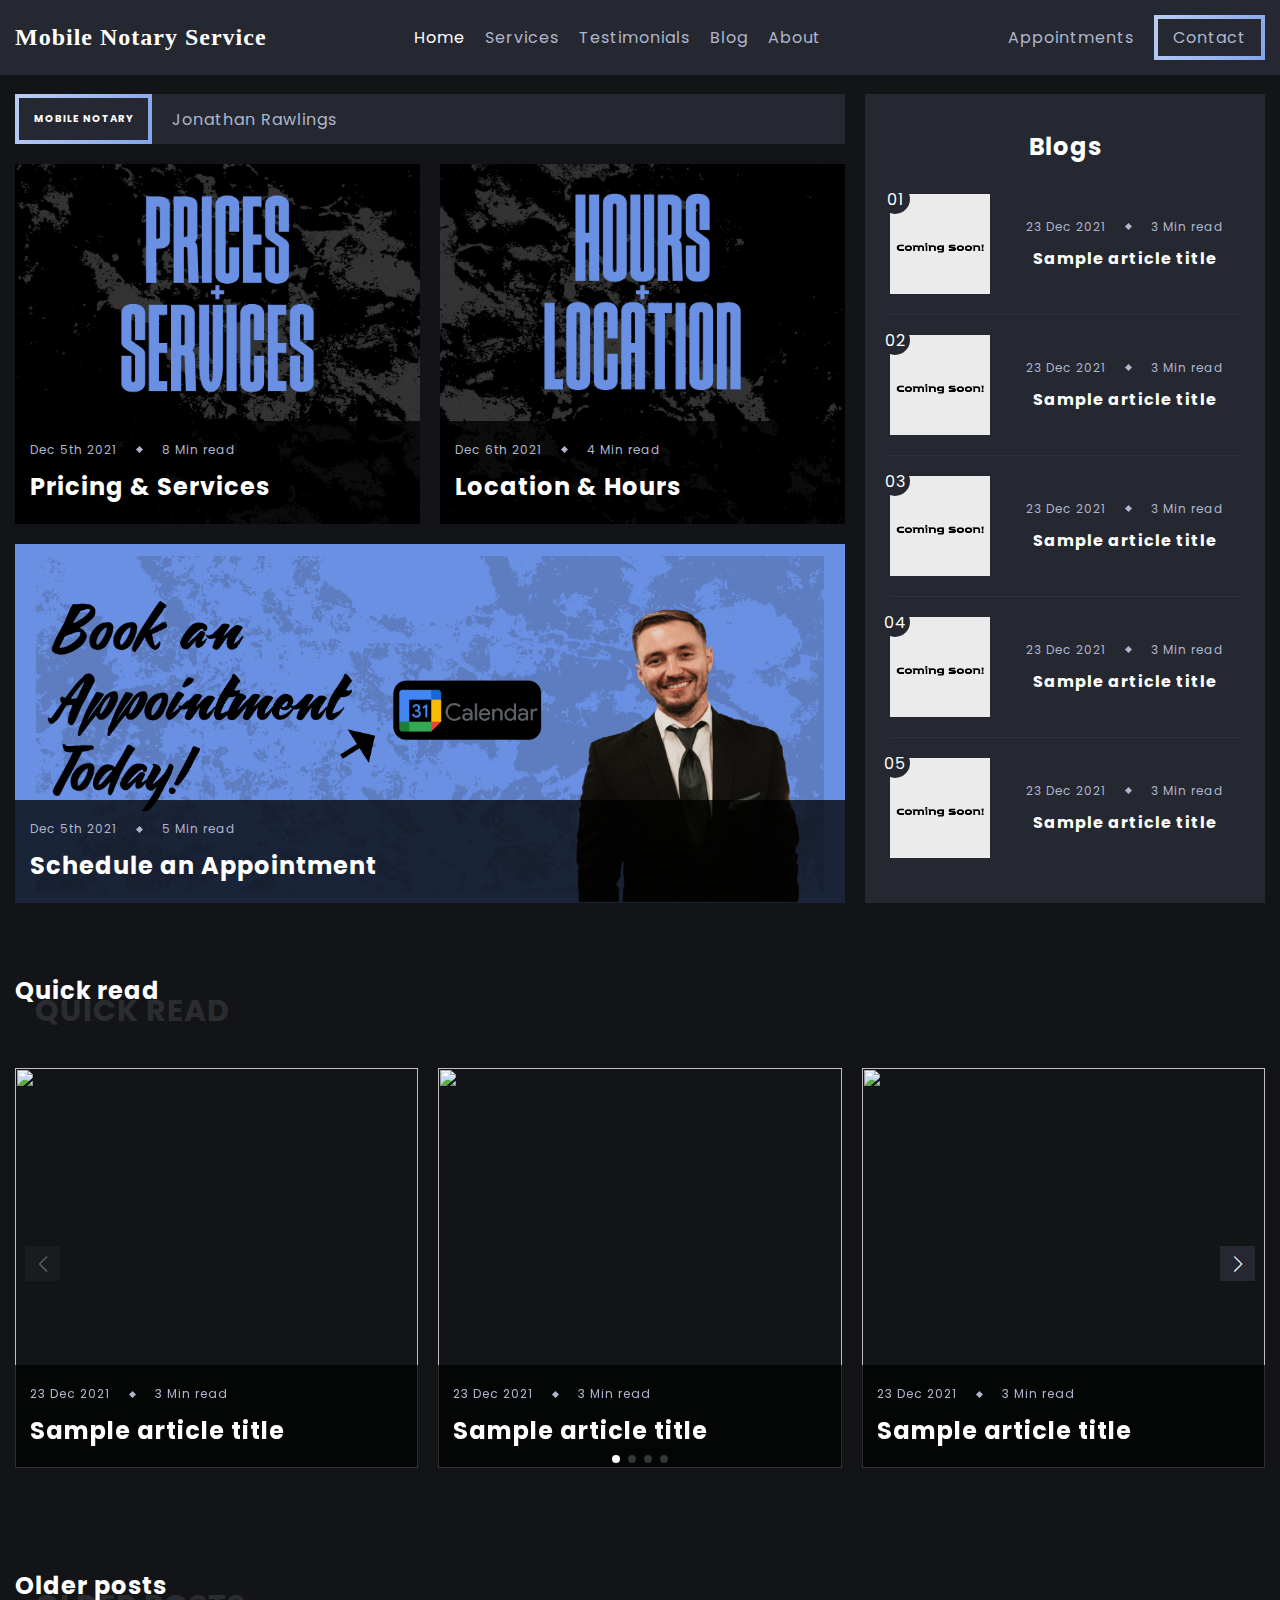
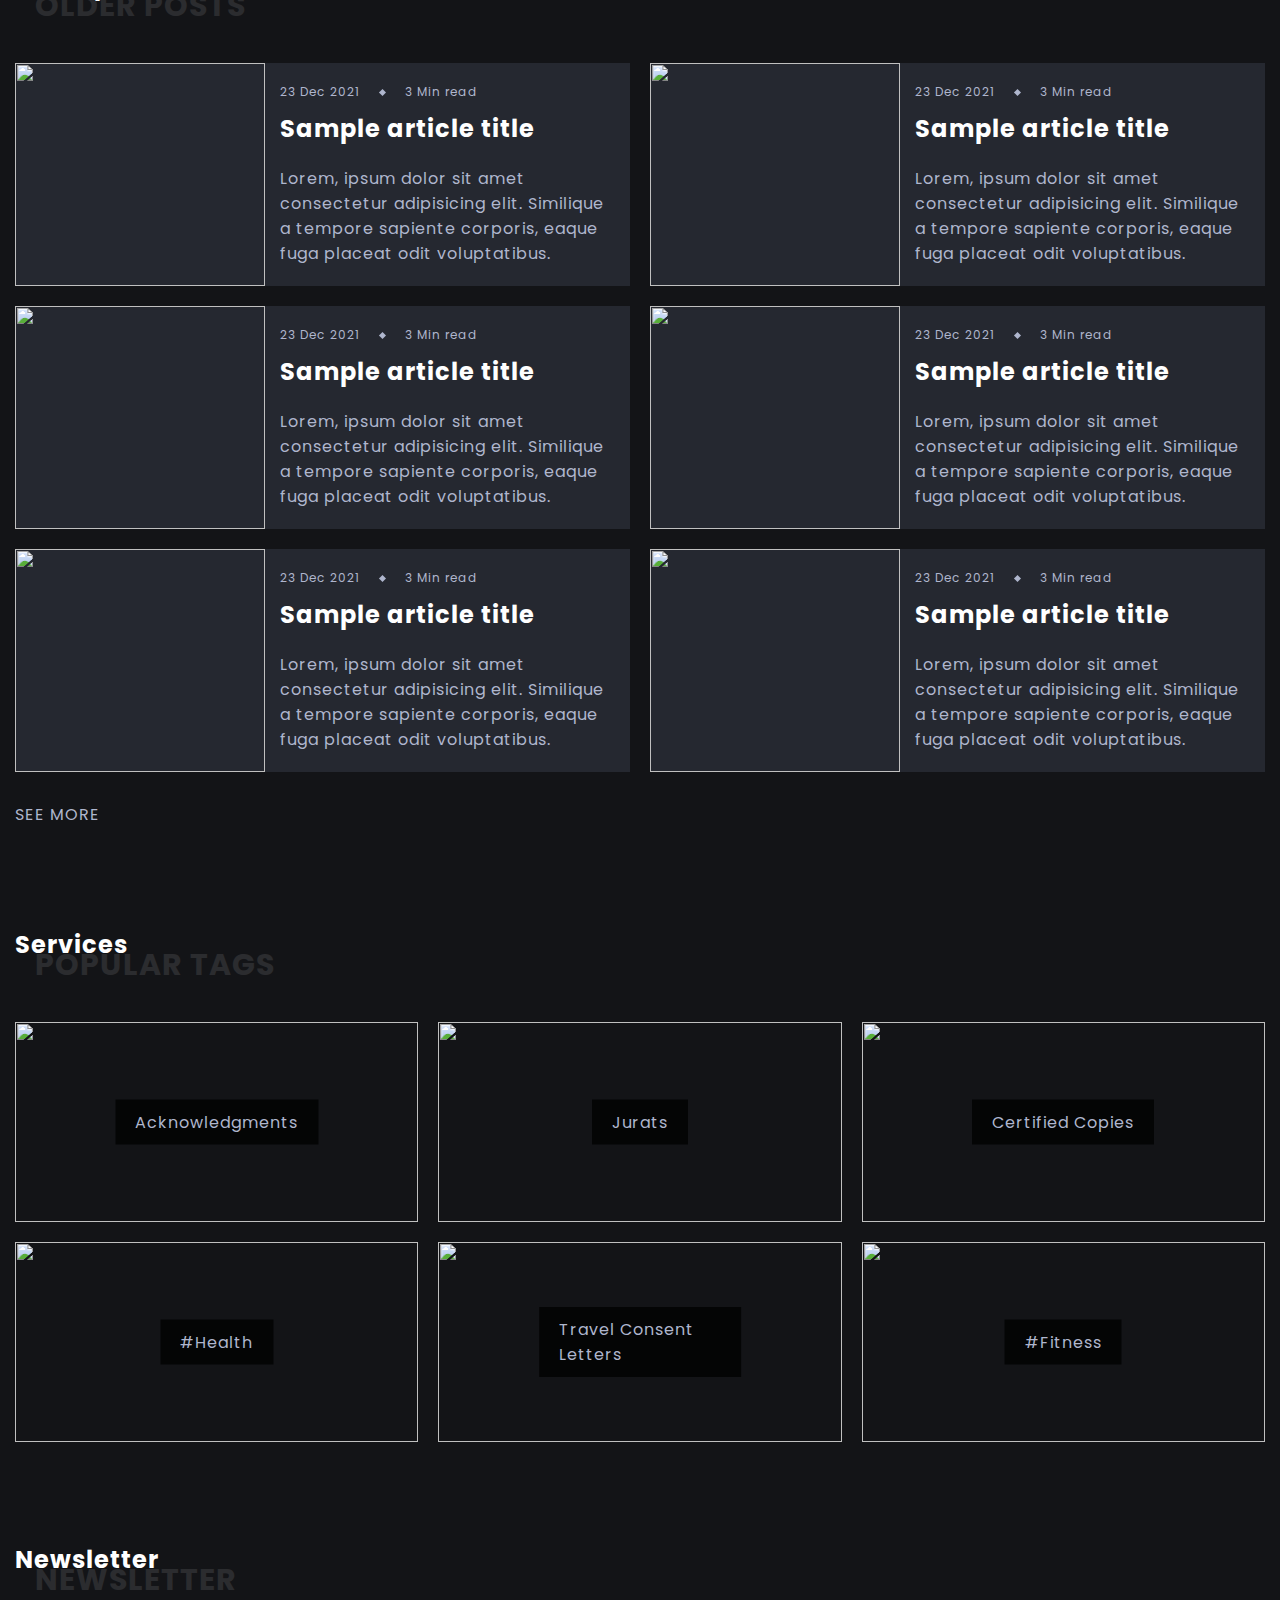
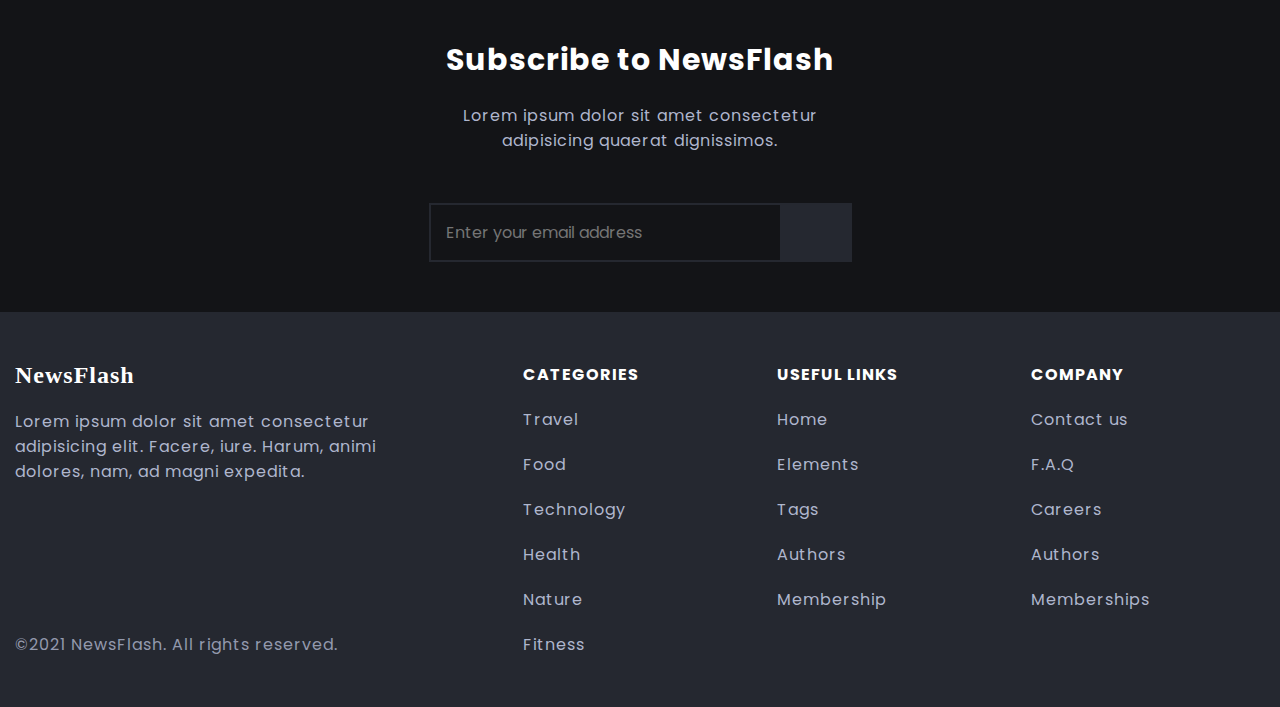
==== commit 5fab7305: "Second" ====
--- a/index.html
+++ b/index.html
@@ -3,7 +3,7 @@
     <meta charset="UTF-8">
     <meta http-equiv="X-UA-Compatible" content="IE=edge">
     <meta name="viewport" content="width=device-width, initial-scale=1.0">
-    <title>Completed - NewsFlash | Home</title>
+    <title>Jonathan Rawlings | Notary Public</title>
     <!-- Favicon -->
     <link rel="icon" type="image/png" sizes="32x32" href="./assets/images/favicon.png">
     <!-- Remix icons -->
@@ -19,7 +19,7 @@
 
         <nav class="navbar container">
             <a href="./index.html">
-                <h2 class="logo">Notary News</h2>
+                <h2 class="logo">Mobile Notary Service</h2>
             </a>
 
             <div class="menu" id="menu">
@@ -28,25 +28,25 @@
                         <a href="#" class="list-link current">Home</a>
                     </li>
                     <li class="list-item">
-                        <a href="#" class="list-link">Categories</a>
-                    </li>
-                    <li class="list-item">
-                        <a href="#" class="list-link">Reviews</a>
-                    </li>
-                    <li class="list-item">
-                        <a href="#" class="list-link">News</a>
+                        <a href="#" class="list-link">Services</a>
+                    </li>
+                    <li class="list-item">
+                        <a href="#" class="list-link">Testimonials</a>
+                    </li>
+                    <li class="list-item">
+                        <a href="#" class="list-link">Blog</a>
+                    </li>
+                    <li class="list-item">
+                        <a href="#" class="list-link">About</a>
                     </li>
                     <!-- <li class="list-item">
-                        <a href="#" class="list-link">Membership</a>
+                        <a href="#" class="list-link">Contact</a>
                     </li> -->
-                    <li class="list-item">
-                        <a href="#" class="list-link">Contact</a>
-                    </li>
                     <li class="list-item screen-lg-hidden">
-                        <a href="./signin.html" class="list-link">Sign in</a>
+                        <a href="./signin.html" class="list-link">Appointments</a>
                     </li>
                     <li class="list-item screen-lg-hidden">
-                        <a href="./signup.html" class="list-link">Sign up</a>
+                        <a href="./contact.html" class="list-link">Contact</a>
                     </li>
                 </ul>
             </div>
@@ -66,9 +66,9 @@
                     <i class="ri-close-line close-menu-icon"></i>
                 </button>
 
-                <a href="#" class="list-link screen-sm-hidden">Sign in</a>
-                <a href="#" class="btn sign-up-btn fancy-border screen-sm-hidden">
-                    <span>Sign up</span>
+                <a href="#" class="list-link screen-sm-hidden">Appointments</a>
+                <a href="./contact.html" class="btn sign-up-btn fancy-border screen-sm-hidden">
+                    <span>Contact</span>
                 </a>
             </div>
 
@@ -106,14 +106,14 @@
 
                 <div class="headline-banner">
                     <h3 class="headline fancy-border">
-                        <span class="place-items-center">Breaking news</span>
+                        <span class="place-items-center">Mobile Notary</span>
                     </h3>
-                    <span class="headline-description">Apple announces a new partnership...</span>
+                    <span class="headline-description">Jonathan Rawlings</span>
                 </div>
 
                 <a href="./post.html" class="article featured-article featured-article-1">
-                    <img src="./assets/images/featured/featured-1.jpg" alt="" class="article-image">
-                    <span class="article-category">Technology</span>
+                    <img src="./assets/images/featured-1.jpg" alt="" class="article-image">
+                    <!-- <span class="article-category">Technology</span> -->
 
                     <div class="article-data-container">
 
@@ -123,14 +123,14 @@
                             <span>8 Min read</span>
                         </div>
 
-                        <h3 class="title article-title">Is VR the future?</h3>
+                        <h3 class="title article-title">Pricing & Services</h3>
 
                     </div>
                 </a>
 
                 <a href="./post.html" class="article featured-article featured-article-2">
-                    <img src="./assets/images/featured/featured-2.jpg" alt="" class="article-image">
-                    <span class="article-category">Food</span>
+                    <img src="./assets/images/featured-2.jpg" alt="" class="article-image">
+                    <!-- <span class="article-category">Food</span> -->
 
                     <div class="article-data-container">
 
@@ -140,14 +140,14 @@
                             <span>4 Min read</span>
                         </div>
 
-                        <h3 class="title article-title">Fine dining 101</h3>
+                        <h3 class="title article-title">Location & Hours</h3>
 
                     </div>
                 </a>
 
                 <a href="./post.html" class="article featured-article featured-article-3">
-                    <img src="./assets/images/featured/featured-3.jpg" alt="" class="article-image">
-                    <span class="article-category">Health</span>
+                    <img src="./assets/images/featured-3.jpg" alt="" class="article-image">
+                    <!-- <span class="article-category">Health</span> -->
 
                     <div class="article-data-container">
 
@@ -157,7 +157,7 @@
                             <span>5 Min read</span>
                         </div>
 
-                        <h3 class="title article-title">Natural fat burner</h3>  
+                        <h3 class="title article-title">Schedule an Appointment</h3>  
 
                     </div>
                 </a>
@@ -166,12 +166,12 @@
             
             <div class="sidebar d-grid">
 
-                <h3 class="title featured-content-title">Trending news</h3>
+                <h3 class="title featured-content-title">Blogs</h3>
 
                 <a href="#" class="trending-news-box">
                     <div class="trending-news-img-box">
                         <span class="trending-number place-items-center">01</span>
-                        <img src="./assets/images/trending/trending_1.jpg" alt="" class="article-image">
+                        <img src="./assets/images/trending_1.jpg" alt="" class="article-image">
                     </div>
 
                     <div class="trending-news-data">
@@ -190,7 +190,7 @@
                 <a href="#" class="trending-news-box">
                     <div class="trending-news-img-box">
                         <span class="trending-number place-items-center">02</span>
-                        <img src="./assets/images/trending/trending_2.jpg" alt="" class="article-image">
+                        <img src="./assets/images/trending_1.jpg" alt="" class="article-image">
                     </div>
 
                     <div class="trending-news-data">
@@ -209,7 +209,7 @@
                 <a href="#" class="trending-news-box">
                     <div class="trending-news-img-box">
                         <span class="trending-number place-items-center">03</span>
-                        <img src="./assets/images/trending/trending_3.jpg" alt="" class="article-image">
+                        <img src="./assets/images/trending_1.jpg" alt="" class="article-image">
                     </div>
 
                     <div class="trending-news-data">
@@ -228,7 +228,7 @@
                 <a href="#" class="trending-news-box">
                     <div class="trending-news-img-box">
                         <span class="trending-number place-items-center">04</span>
-                        <img src="./assets/images/trending/trending_4.jpg" alt="" class="article-image">
+                        <img src="./assets/images/trending_1.jpg" alt="" class="article-image">
                     </div>
 
                     <div class="trending-news-data">
@@ -247,7 +247,7 @@
                 <a href="#" class="trending-news-box">
                     <div class="trending-news-img-box">
                         <span class="trending-number place-items-center">05</span>
-                        <img src="./assets/images/trending/trending_5.jpg" alt="" class="article-image">
+                        <img src="./assets/images/trending_1.jpg" alt="" class="article-image">
                     </div>
 
                     <div class="trending-news-data">
@@ -507,22 +507,22 @@
 
         <div class="container">
 
-            <h2 class="title section-title" data-name="Popular tags">Popular tags</h2>
+            <h2 class="title section-title" data-name="Popular tags">Services</h2>
 
             <div class="popular-tags-container d-grid">
 
                 <a href="#" class="article">
-                    <span class="tag-name">#Travel</span>
+                    <span class="tag-name">Acknowledgments</span>
                     <img src="./assets/images/tags/travel-tag.jpg" alt="" class="article-image">
                 </a>
 
                 <a href="#" class="article">
-                    <span class="tag-name">#Food</span>
+                    <span class="tag-name">Jurats</span>
                     <img src="./assets/images/tags/food-tag.jpg" alt="" class="article-image">
                 </a>
 
                 <a href="#" class="article">
-                    <span class="tag-name">#Technology</span>
+                    <span class="tag-name">Certified Copies</span>
                     <img src="./assets/images/tags/technology-tag.jpg" alt="" class="article-image">
                 </a>
 
@@ -532,7 +532,7 @@
                 </a>
 
                 <a href="#" class="article">
-                    <span class="tag-name">#Nature</span>
+                    <span class="tag-name">Travel Consent Letters</span>
                     <img src="./assets/images/tags/nature-tag.jpg" alt="" class="article-image">
                 </a>
 
--- a/assets/css/main.css
+++ b/assets/css/main.css
@@ -10,7 +10,7 @@
     --hover-light-color: var(--light-color);
     --hover-dark-color: var(--primary-background-color);
     --gradient-color: linear-gradient(
-        115deg,#4fcf70,#fad648,#a767e5,#12bcfe,#44ce7b);
+        115deg,#bbcdf4,#83a4eb);
     --transparent-light-color: rgba(255,255,255,.05);
     --transparent-dark-color: rgba(0,0,0,.75);
     --font-family: 'Poppins', sans-serif;
@@ -124,6 +124,7 @@
 .logo{
     font-size: var(--font-size-md);
     color: var(--light-color);
+    font-family: 'Times New Roman', Times, serif;
 }
 
 .menu{
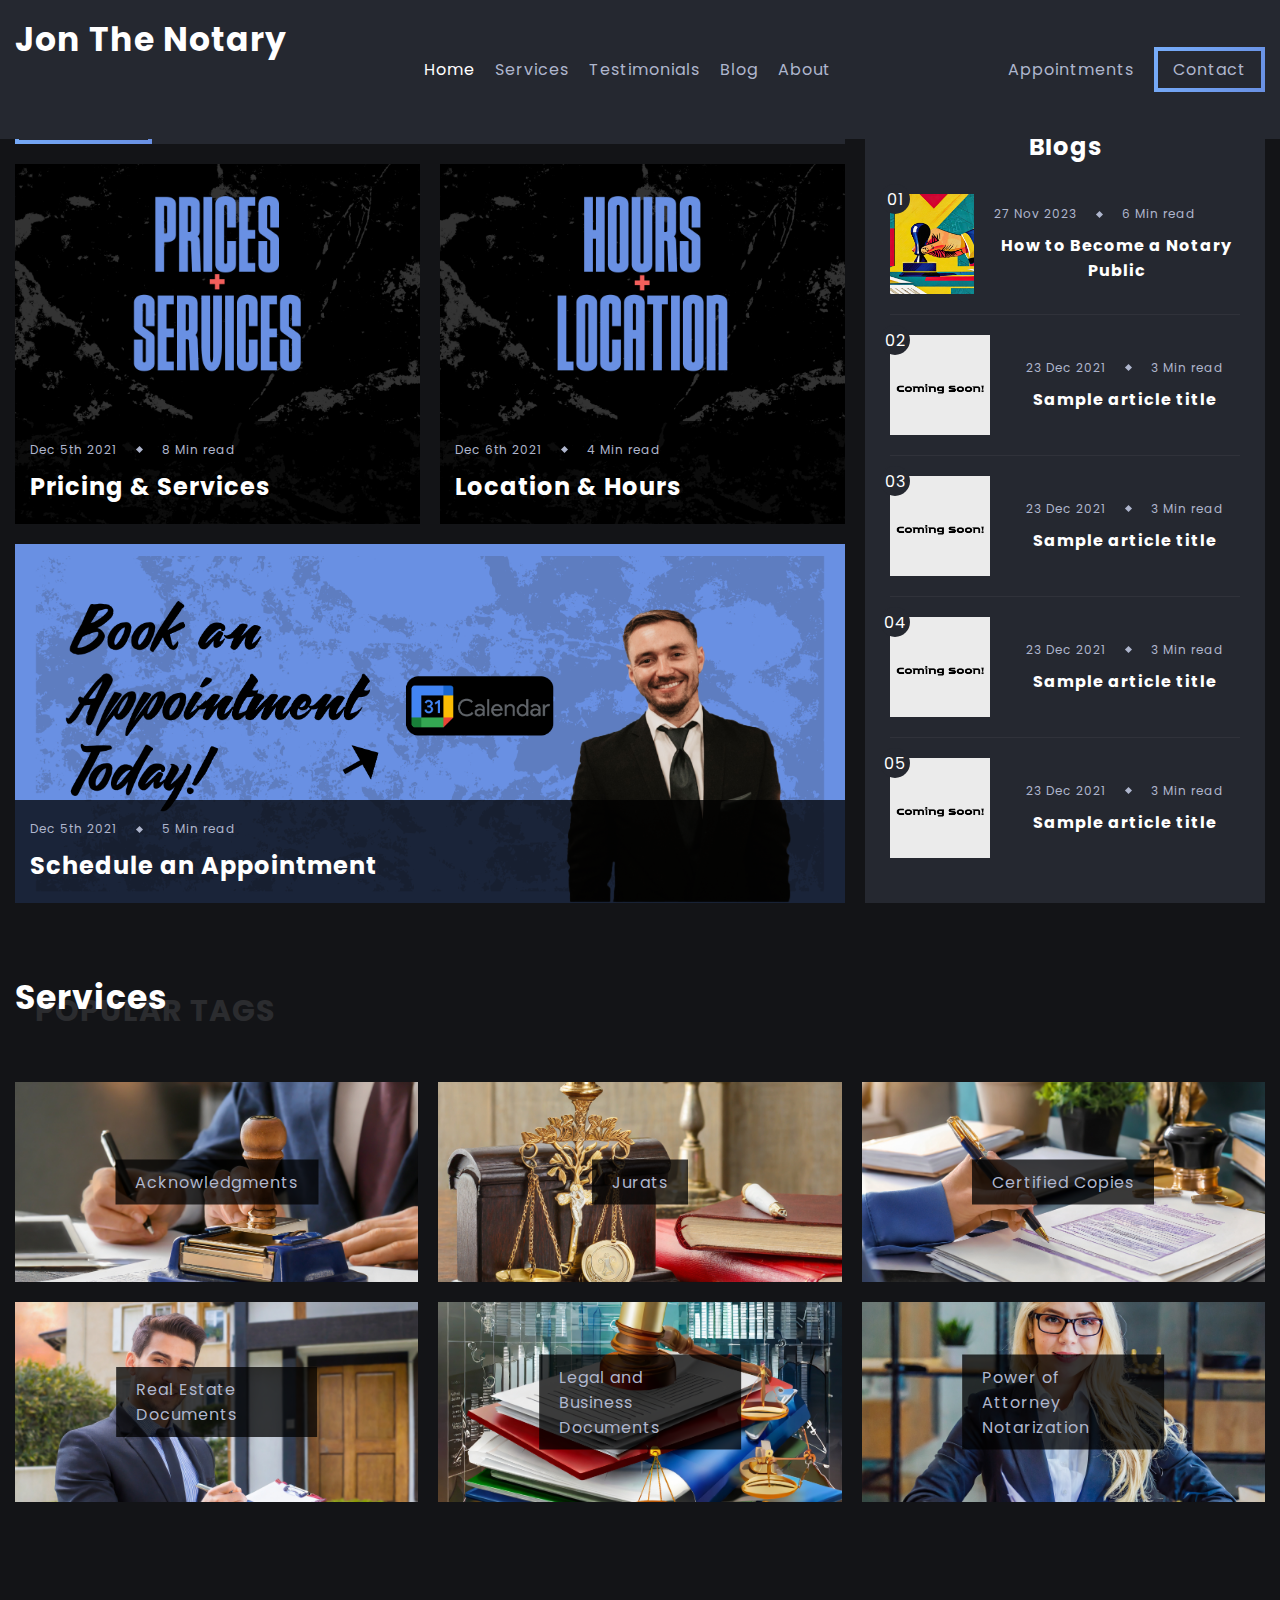
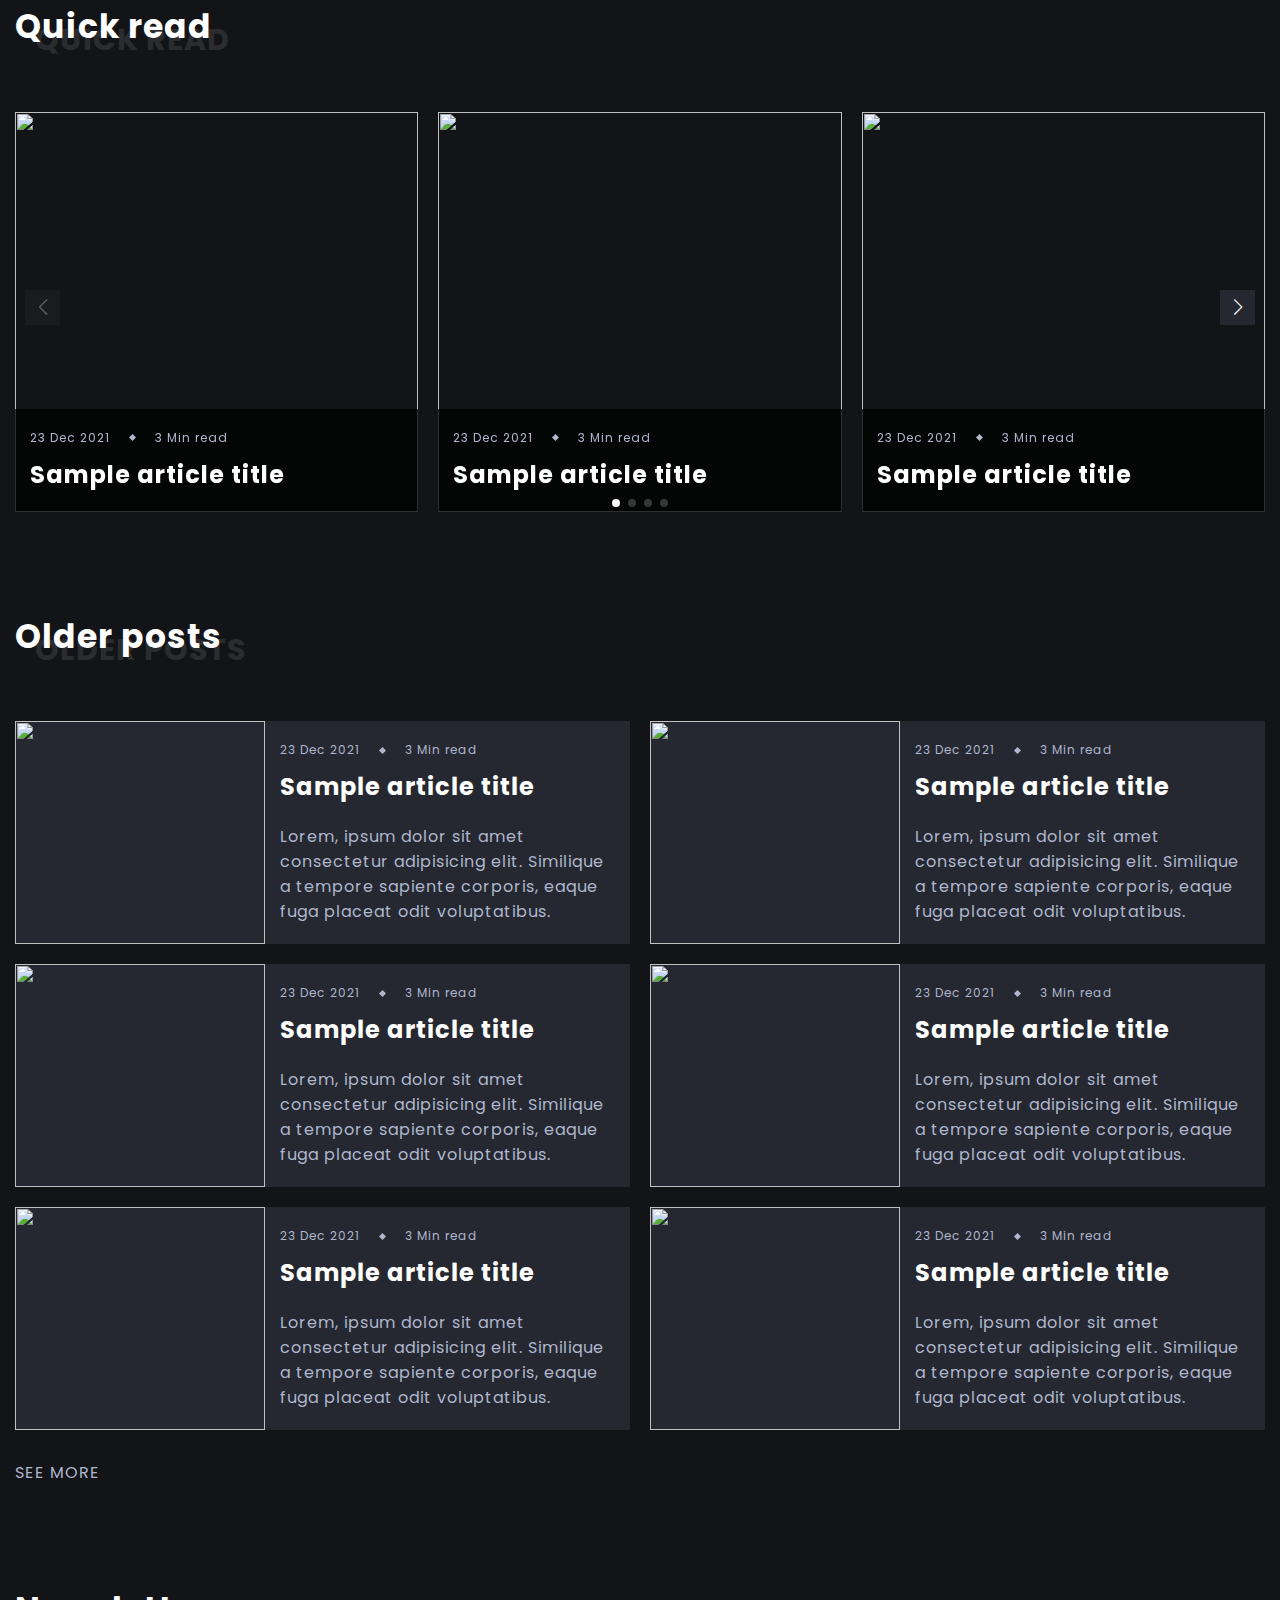
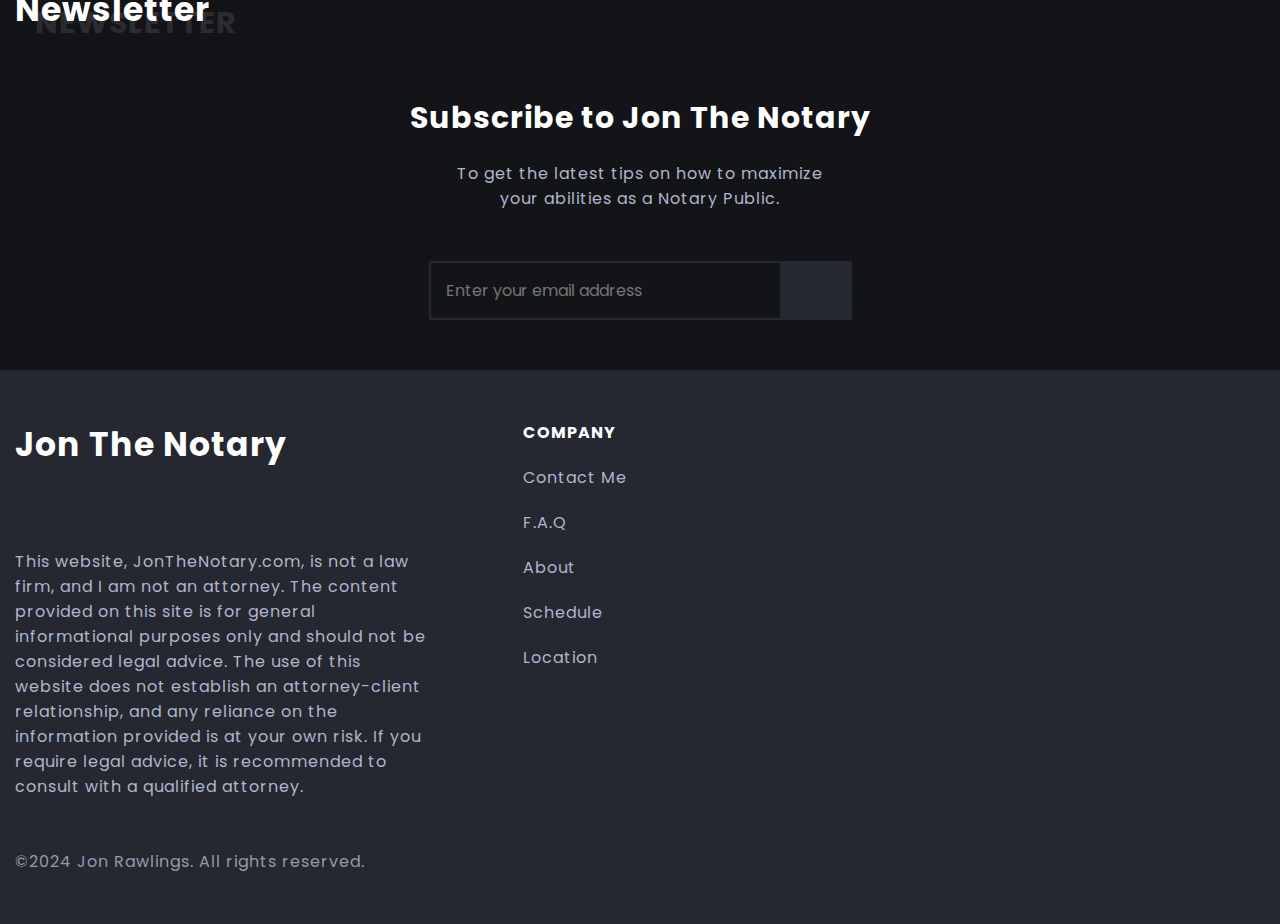
==== commit a95bbfdc: "added 1 blog" ====
--- a/index.html
+++ b/index.html
@@ -3,9 +3,9 @@
     <meta charset="UTF-8">
     <meta http-equiv="X-UA-Compatible" content="IE=edge">
     <meta name="viewport" content="width=device-width, initial-scale=1.0">
-    <title>Jonathan Rawlings | Notary Public</title>
+    <title>Jon The Notary | Notary Public</title>
     <!-- Favicon -->
-    <link rel="icon" type="image/png" sizes="32x32" href="./assets/images/favicon.png">
+    <link rel="icon" type="image/png" sizes="32x32" href="./assets/images/favicon.ico">
     <!-- Remix icons -->
     <link href="https://cdn.jsdelivr.net/npm/remixicon@2.5.0/fonts/remixicon.css" rel="stylesheet">
     <!-- Swiper.js styles -->
@@ -19,7 +19,7 @@
 
         <nav class="navbar container">
             <a href="./index.html">
-                <h2 class="logo">Mobile Notary Service</h2>
+                <h2 class="logo">Jon The Notary</h2>
             </a>
 
             <div class="menu" id="menu">
@@ -28,7 +28,7 @@
                         <a href="#" class="list-link current">Home</a>
                     </li>
                     <li class="list-item">
-                        <a href="#" class="list-link">Services</a>
+                        <a href="#services" class="list-link">Services</a>
                     </li>
                     <li class="list-item">
                         <a href="#" class="list-link">Testimonials</a>
@@ -37,13 +37,13 @@
                         <a href="#" class="list-link">Blog</a>
                     </li>
                     <li class="list-item">
-                        <a href="#" class="list-link">About</a>
+                        <a href="./about.html" class="list-link">About</a>
                     </li>
                     <!-- <li class="list-item">
                         <a href="#" class="list-link">Contact</a>
                     </li> -->
                     <li class="list-item screen-lg-hidden">
-                        <a href="./signin.html" class="list-link">Appointments</a>
+                        <a href="./calendar.html" class="list-link">Appointments</a>
                     </li>
                     <li class="list-item screen-lg-hidden">
                         <a href="./contact.html" class="list-link">Contact</a>
@@ -66,8 +66,8 @@
                     <i class="ri-close-line close-menu-icon"></i>
                 </button>
 
-                <a href="#" class="list-link screen-sm-hidden">Appointments</a>
-                <a href="./contact.html" class="btn sign-up-btn fancy-border screen-sm-hidden">
+                <a href="./calendar.html" class="list-link screen-sm-hidden">Appointments</a>
+                <a href="./calendar.html" class="btn sign-up-btn fancy-border screen-sm-hidden">
                     <span>Contact</span>
                 </a>
             </div>
@@ -108,7 +108,7 @@
                     <h3 class="headline fancy-border">
                         <span class="place-items-center">Mobile Notary</span>
                     </h3>
-                    <span class="headline-description">Jonathan Rawlings</span>
+                    <span class="headline-description">Sealing the Deal, One Signature at a Time.</span>
                 </div>
 
                 <a href="./post.html" class="article featured-article featured-article-1">
@@ -168,21 +168,21 @@
 
                 <h3 class="title featured-content-title">Blogs</h3>
 
-                <a href="#" class="trending-news-box">
+                <a href="./blog1.html" class="trending-news-box">
                     <div class="trending-news-img-box">
                         <span class="trending-number place-items-center">01</span>
-                        <img src="./assets/images/trending_1.jpg" alt="" class="article-image">
+                        <img src="./assets/images/Blog1-Cover.jpg" alt="" class="article-image">
                     </div>
 
                     <div class="trending-news-data">
 
                         <div class="article-data">
-                            <span>23 Dec 2021</span>
-                            <span class="article-data-spacer"></span>
-                            <span>3 Min read</span>
-                        </div>
-
-                        <h3 class="title article-title">Sample article title</h3>
+                            <span>27 Nov 2023</span>
+                            <span class="article-data-spacer"></span>
+                            <span>6 Min read</span>
+                        </div>
+
+                        <h3 class="title article-title">How to Become a Notary Public</h3>
 
                     </div>
                 </a>
@@ -268,6 +268,50 @@
         </div>
 
     </section>
+    <!-- Services -->
+    <section class="popular-tags section">
+
+        <div class="container">
+
+            <h2 id="services" class="title section-title" data-name="Popular tags">Services</h2>
+
+            <div class="popular-tags-container d-grid">
+
+                <a href="#" class="article">
+                    <span class="tag-name">Acknowledgments</span>
+                    <img src="./assets/images/ack.jpg" alt="" class="article-image">
+                </a>
+
+                <a href="#" class="article">
+                    <span class="tag-name">Jurats</span>
+                    <img src="./assets/images/jurat.jpg" alt="" class="article-image">
+                </a>
+
+                <a href="#" class="article">
+                    <span class="tag-name">Certified Copies</span>
+                    <img src="./assets/images/cert.jpg" alt="" class="article-image">
+                </a>
+
+                <a href="#" class="article">
+                    <span class="tag-name">Real Estate Documents</span>
+                    <img src="./assets/images/real.jpg" alt="" class="article-image">
+                </a>
+
+                <a href="#" class="article">
+                    <span class="tag-name">Legal and Business Documents</span>
+                    <img src="./assets/images/legal.jpg" alt="" class="article-image">
+                </a>
+
+                <a href="#" class="article">
+                    <span class="tag-name">Power of Attorney Notarization</span>
+                    <img src="./assets/images/power.jpg" alt="" class="article-image">
+                </a>
+
+            </div>
+
+        </div>
+    </section>
+
 
     <!-- Quick read -->
     <section class="quick-read section">
@@ -369,6 +413,7 @@
 
     </section>
 
+    
     <!-- Older posts -->
     <section class="older-posts section">
 
@@ -502,49 +547,7 @@
 
     </section>
 
-    <!-- Popular tags -->
-    <section class="popular-tags section">
-
-        <div class="container">
-
-            <h2 class="title section-title" data-name="Popular tags">Services</h2>
-
-            <div class="popular-tags-container d-grid">
-
-                <a href="#" class="article">
-                    <span class="tag-name">Acknowledgments</span>
-                    <img src="./assets/images/tags/travel-tag.jpg" alt="" class="article-image">
-                </a>
-
-                <a href="#" class="article">
-                    <span class="tag-name">Jurats</span>
-                    <img src="./assets/images/tags/food-tag.jpg" alt="" class="article-image">
-                </a>
-
-                <a href="#" class="article">
-                    <span class="tag-name">Certified Copies</span>
-                    <img src="./assets/images/tags/technology-tag.jpg" alt="" class="article-image">
-                </a>
-
-                <a href="#" class="article">
-                    <span class="tag-name">#Health</span>
-                    <img src="./assets/images/tags/health-tag.jpg" alt="" class="article-image">
-                </a>
-
-                <a href="#" class="article">
-                    <span class="tag-name">Travel Consent Letters</span>
-                    <img src="./assets/images/tags/nature-tag.jpg" alt="" class="article-image">
-                </a>
-
-                <a href="#" class="article">
-                    <span class="tag-name">#Fitness</span>
-                    <img src="./assets/images/tags/fitness-tag.jpg" alt="" class="article-image">
-                </a>
-
-            </div>
-
-        </div>
-    </section>
+    
 
     <!-- Newsletter -->
     <section class="newsletter section">
@@ -554,8 +557,8 @@
             <h2 class="title section-title" data-name="Newsletter">Newsletter</h2>
 
             <div class="form-container-inner">
-                <h6 class="title newsletter-title">Subscribe to NewsFlash</h6>
-                <p class="newsletter-description">Lorem ipsum dolor sit amet consectetur adipisicing quaerat dignissimos.</p>
+                <h6 class="title newsletter-title">Subscribe to Jon The Notary</h6>
+                <p class="newsletter-description">To get the latest tips on how to maximize your abilities as a Notary Public.</p>
 
                 <form action="" class="form">
                     <input class="form-input" type="text" placeholder="Enter your email address">
@@ -577,29 +580,30 @@
             
             <div class="company-data">
                 <a href="./index.html">
-                    <h2 class="logo">NewsFlash</h2>
-                </a>
-                <p class="company-description">Lorem ipsum dolor sit amet consectetur adipisicing elit. Facere, iure. Harum, animi dolores, nam, ad magni expedita.</p>
+                    <h2 class="logo">Jon The Notary</h2>
+                </a>
+                <p class="company-description">
+                    This website, JonTheNotary.com, is not a law firm, and I am not an attorney. The content provided on this site is for general informational purposes only and should not be considered legal advice. The use of this website does not establish an attorney-client relationship, and any reliance on the information provided is at your own risk. If you require legal advice, it is recommended to consult with a qualified attorney.</p>
                 
                 <ul class="list social-media">
                     <li class="list-item">
                         <a href="#" class="list-link"><i class="ri-instagram-line"></i></a>
                     </li>
                     <li class="list-item">
-                        <a href="#" class="list-link"><i class="ri-facebook-circle-line"></i></a>
-                    </li>
-                    <li class="list-item">
+                        <a href="#" class="list-link"><i class="ri-linkedin-line"></i></a>
+                    </li>
+                    <!-- <li class="list-item">
                         <a href="#" class="list-link"><i class="ri-twitter-line"></i></a>
-                    </li>
-                    <li class="list-item">
+                    </li> -->
+                    <!-- <li class="list-item">
                         <a href="#" class="list-link"><i class="ri-pinterest-line"></i></a>
-                    </li>
+                    </li> -->
                 </ul>
 
-                <span class="copyright-notice">&copy;2021 NewsFlash. All rights reserved.</span>
-            </div>
-
-            <div>
+                <span class="copyright-notice">&copy;2024 Jon Rawlings. All rights reserved.</span>
+            </div>
+
+            <!-- <div>
                 <h6 class="title footer-title">Categories</h6>
                 
                 <ul class="footer-list list">
@@ -623,9 +627,9 @@
                     </li>
                 </ul>
 
-            </div>
-
-            <div>
+            </div> -->
+
+            <!-- <div>
                 <h6 class="title footer-title">Useful links</h6>
                 
                 <ul class="footer-list list">
@@ -646,26 +650,26 @@
                     </li>
                 </ul>
 
-            </div>
+            </div> -->
 
             <div>
                 <h6 class="title footer-title">Company</h6>
                 
                 <ul class="footer-list list">
                     <li class="list-item">
-                        <a href="#" class="list-link">Contact us</a>
+                        <a href="#" class="list-link">Contact Me</a>
                     </li>
                     <li class="list-item">
                         <a href="#" class="list-link">F.A.Q</a>
                     </li>
                     <li class="list-item">
-                        <a href="#" class="list-link">Careers</a>
-                    </li>
-                    <li class="list-item">
-                        <a href="#" class="list-link">Authors</a>
-                    </li>
-                    <li class="list-item">
-                        <a href="#" class="list-link">Memberships</a>
+                        <a href="#" class="list-link">About</a>
+                    </li>
+                    <li class="list-item">
+                        <a href="#" class="list-link">Schedule</a>
+                    </li>
+                    <li class="list-item">
+                        <a href="#" class="list-link">Location</a>
                     </li>
                 </ul>
 
--- a/assets/css/main.css
+++ b/assets/css/main.css
@@ -10,7 +10,7 @@
     --hover-light-color: var(--light-color);
     --hover-dark-color: var(--primary-background-color);
     --gradient-color: linear-gradient(
-        115deg,#bbcdf4,#83a4eb);
+        115deg,#77adfa,#6990E3);
     --transparent-light-color: rgba(255,255,255,.05);
     --transparent-dark-color: rgba(0,0,0,.75);
     --font-family: 'Poppins', sans-serif;
@@ -86,6 +86,19 @@
     margin: 0 auto;
     padding: 0 1.5rem;
 }
+.container h2 {
+    font-size: 3.3rem;
+    margin-bottom: 1.8em;
+}
+
+#blog-text {
+    margin-bottom: 6em;
+    line-height: 2.6em;
+    font-size: 2rem;
+}
+#footer-desc {
+    font-size: 1.5rem;
+}
 
 .place-items-center{
     display: inline-flex;
@@ -124,7 +137,7 @@
 .logo{
     font-size: var(--font-size-md);
     color: var(--light-color);
-    font-family: 'Times New Roman', Times, serif;
+   
 }
 
 .menu{
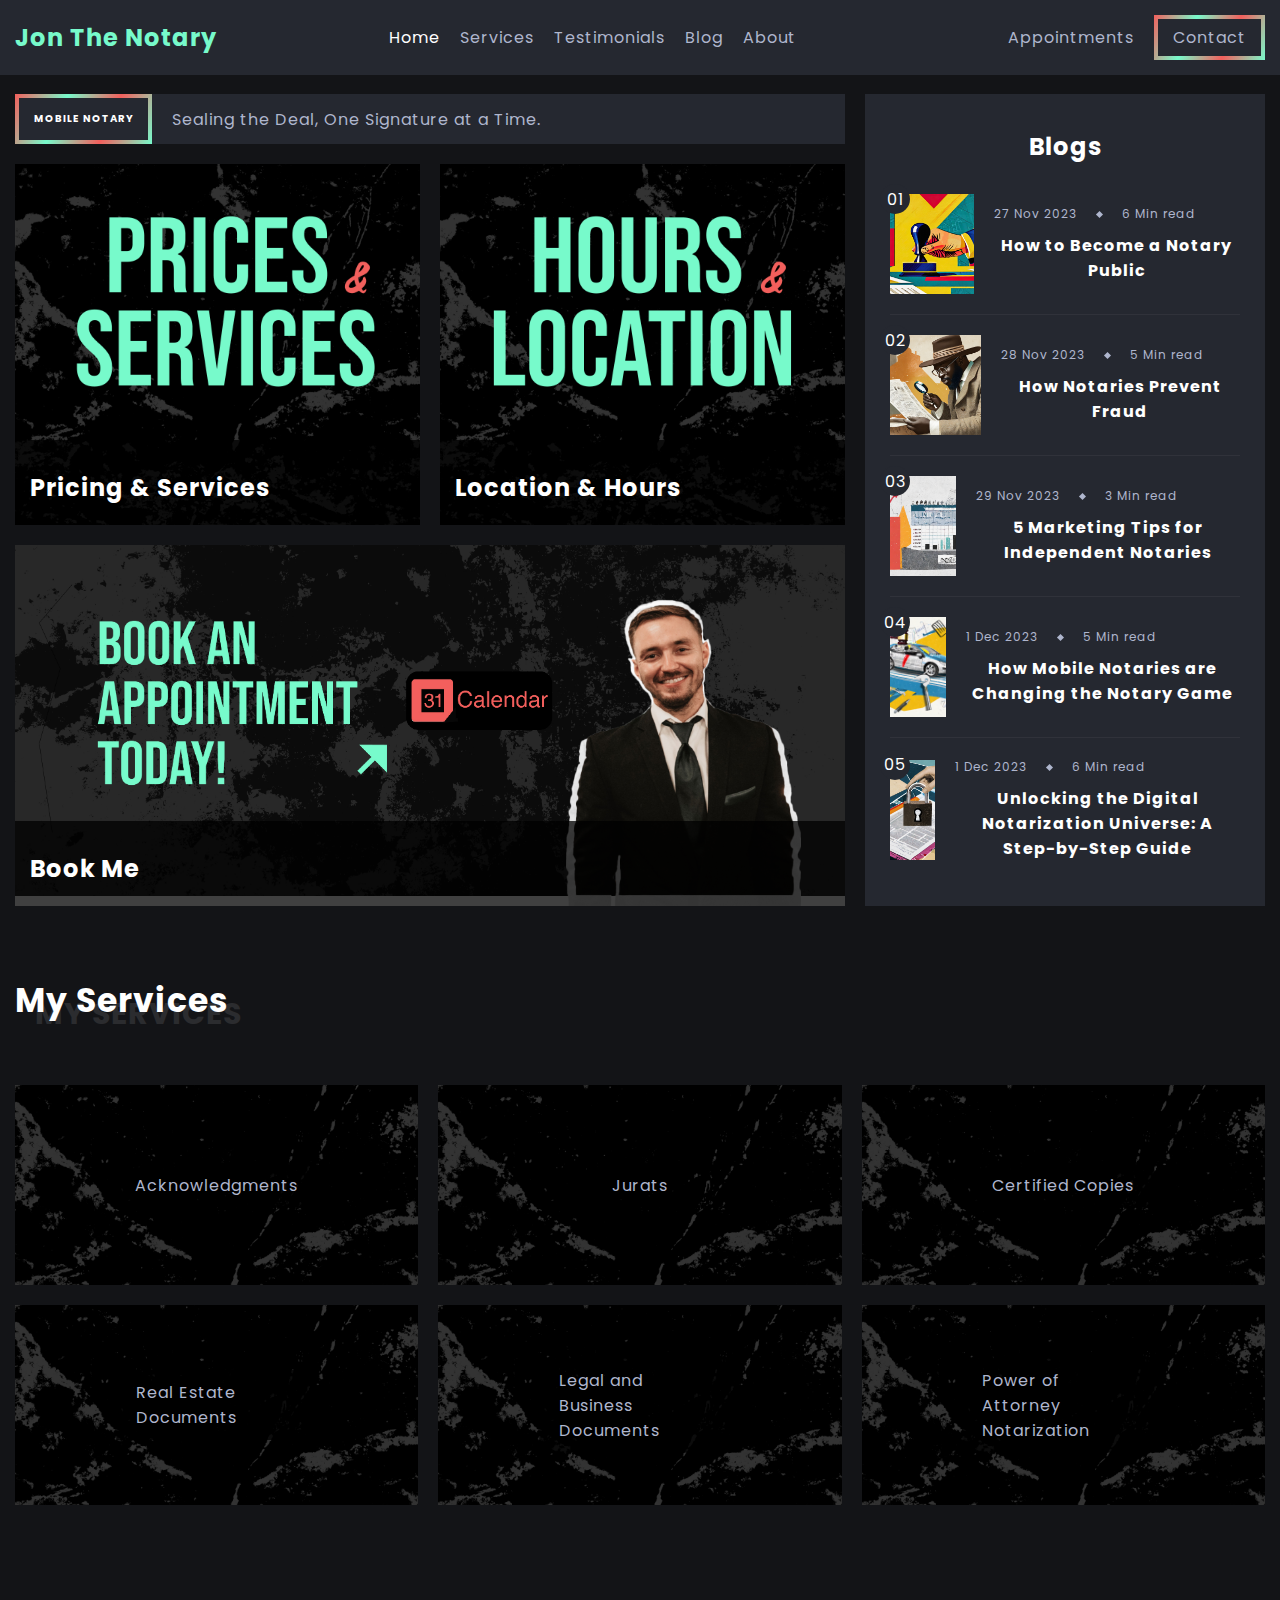
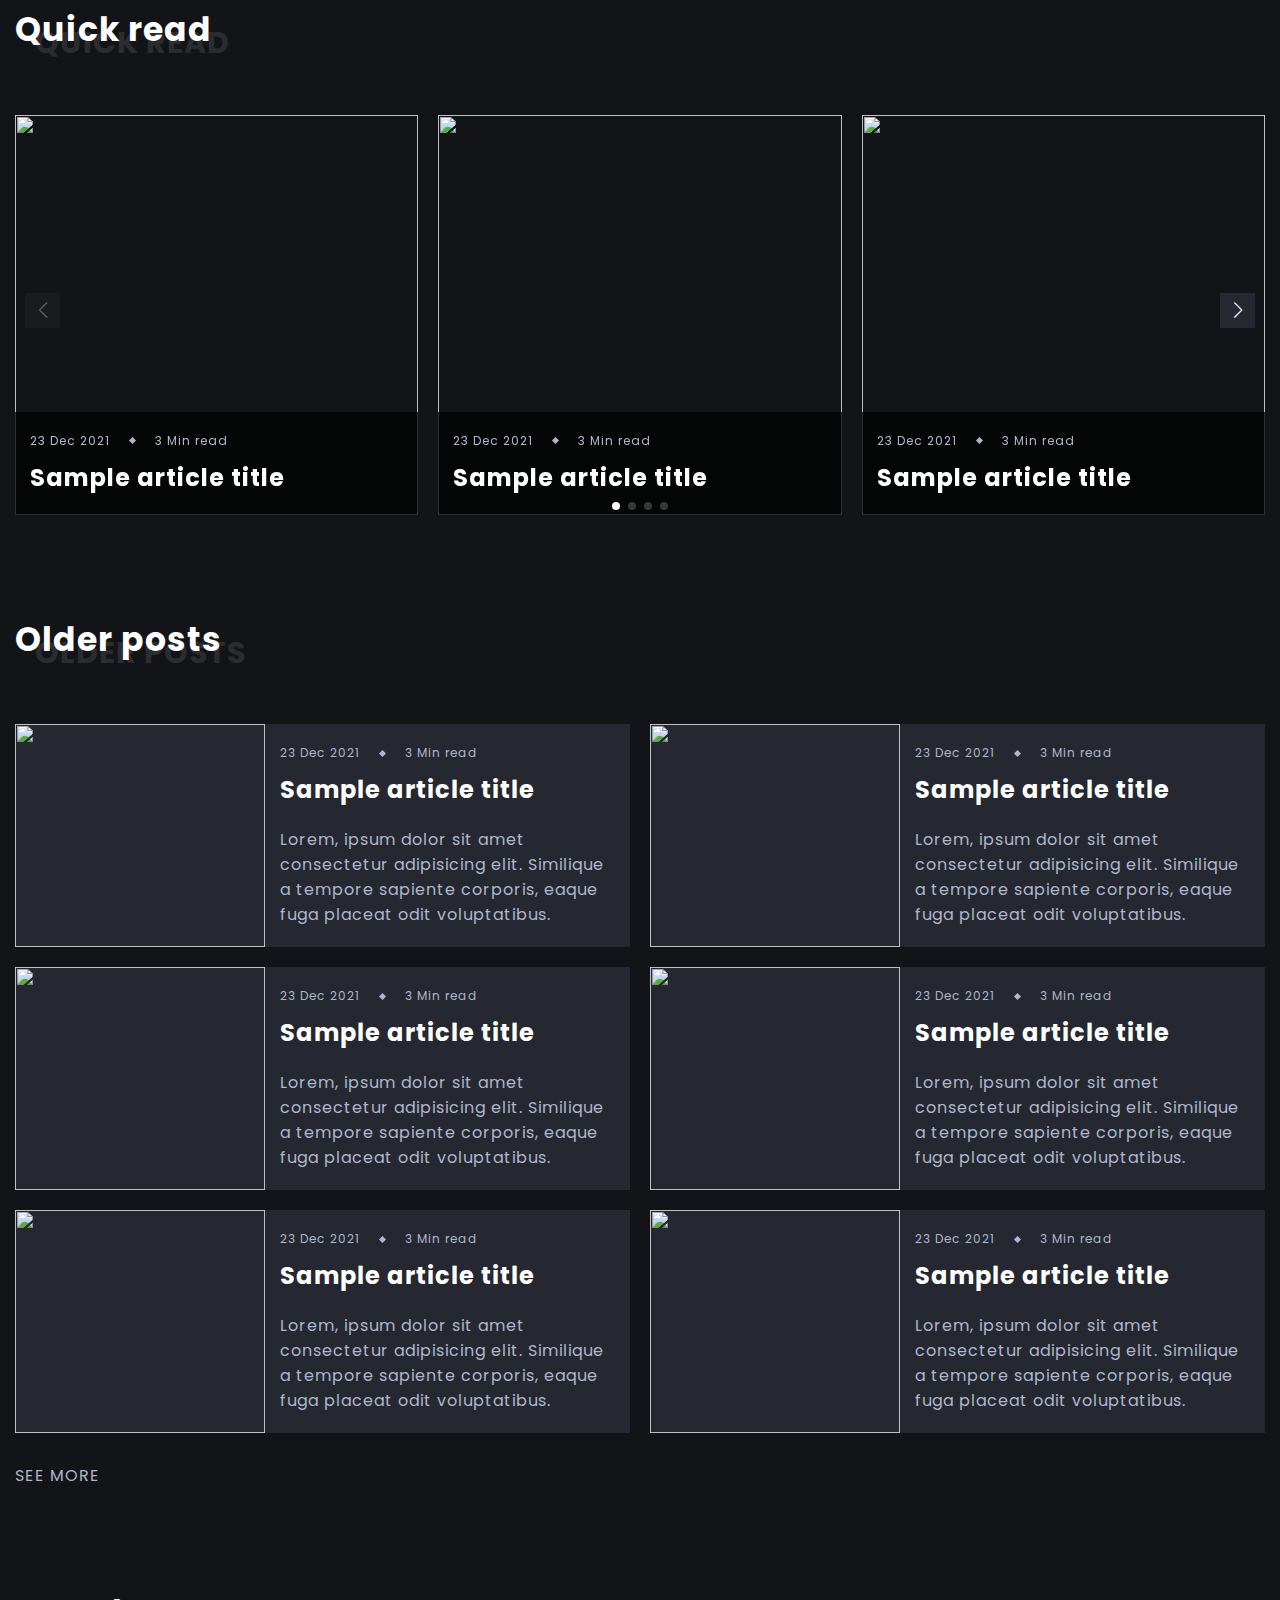
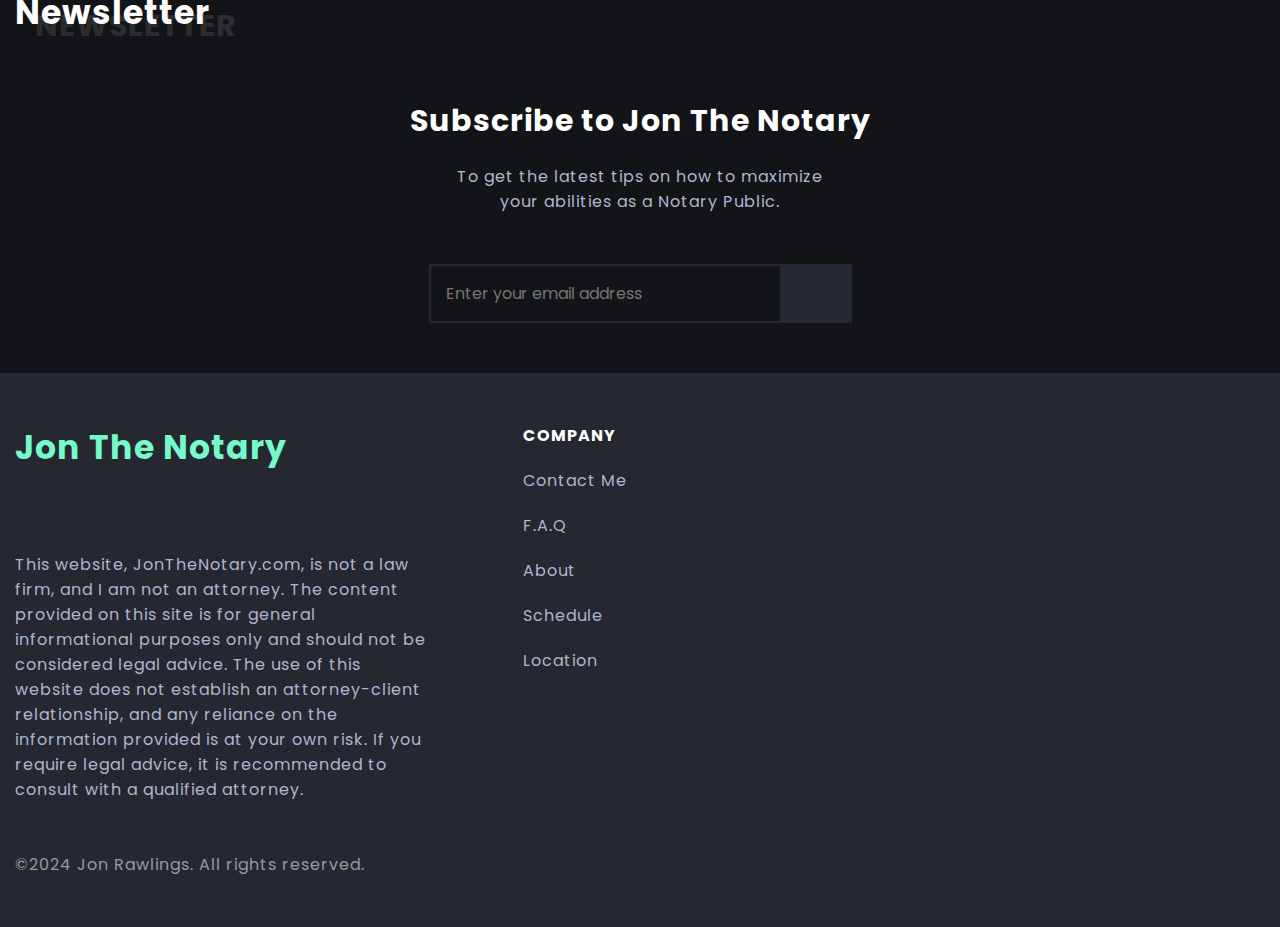
==== commit a03250b6: "another commit" ====
--- a/index.html
+++ b/index.html
@@ -19,7 +19,7 @@
 
         <nav class="navbar container">
             <a href="./index.html">
-                <h2 class="logo">Jon The Notary</h2>
+                <h3 class="logo">Jon The Notary</h3>
             </a>
 
             <div class="menu" id="menu">
@@ -118,9 +118,9 @@
                     <div class="article-data-container">
 
                         <div class="article-data">
-                            <span>Dec 5th 2021</span>
-                            <span class="article-data-spacer"></span>
-                            <span>8 Min read</span>
+                            <!-- <span>Dec 5th 2021</span>
+                            <span class="article-data-spacer"></span>
+                            <span>8 Min read</span> -->
                         </div>
 
                         <h3 class="title article-title">Pricing & Services</h3>
@@ -135,9 +135,9 @@
                     <div class="article-data-container">
 
                         <div class="article-data">
-                            <span>Dec 6th 2021</span>
-                            <span class="article-data-spacer"></span>
-                            <span>4 Min read</span>
+                            <!-- <span>Dec 6th 2021</span>
+                            <span class="article-data-spacer"></span>
+                            <span>4 Min read</span> -->
                         </div>
 
                         <h3 class="title article-title">Location & Hours</h3>
@@ -145,19 +145,19 @@
                     </div>
                 </a>
 
-                <a href="./post.html" class="article featured-article featured-article-3">
+                <a href="./calendar.html" class="article featured-article featured-article-3">
                     <img src="./assets/images/featured-3.jpg" alt="" class="article-image">
                     <!-- <span class="article-category">Health</span> -->
 
                     <div class="article-data-container">
 
                         <div class="article-data">
-                            <span>Dec 5th 2021</span>
-                            <span class="article-data-spacer"></span>
-                            <span>5 Min read</span>
-                        </div>
-
-                        <h3 class="title article-title">Schedule an Appointment</h3>  
+                            <!-- <span>Dec 5th 2021</span>
+                            <span class="article-data-spacer"></span>
+                            <span>5 Min read</span> -->
+                        </div>
+
+                        <h3 class="title article-title">Book Me</h3>  
 
                     </div>
                 </a>
@@ -168,7 +168,7 @@
 
                 <h3 class="title featured-content-title">Blogs</h3>
 
-                <a href="./blog1.html" class="trending-news-box">
+                <a href="./how-to-notary.html" class="trending-news-box">
                     <div class="trending-news-img-box">
                         <span class="trending-number place-items-center">01</span>
                         <img src="./assets/images/Blog1-Cover.jpg" alt="" class="article-image">
@@ -187,78 +187,78 @@
                     </div>
                 </a>
 
-                <a href="#" class="trending-news-box">
+                <a href="./fraud-blog.html" class="trending-news-box">
                     <div class="trending-news-img-box">
                         <span class="trending-number place-items-center">02</span>
-                        <img src="./assets/images/trending_1.jpg" alt="" class="article-image">
+                        <img src="./assets/images/blog2-cover.jpg" alt="" class="article-image">
                     </div>
 
                     <div class="trending-news-data">
 
                         <div class="article-data">
-                            <span>23 Dec 2021</span>
-                            <span class="article-data-spacer"></span>
-                            <span>3 Min read</span>
-                        </div>
-
-                        <h3 class="title article-title">Sample article title</h3>
-
-                    </div>
-                </a>
-
-                <a href="#" class="trending-news-box">
+                            <span>28 Nov 2023</span>
+                            <span class="article-data-spacer"></span>
+                            <span>5 Min read</span>
+                        </div>
+
+                        <h3 class="title article-title">How Notaries Prevent Fraud</h3>
+
+                    </div>
+                </a>
+
+                <a href="./marketing-tips.html" class="trending-news-box">
                     <div class="trending-news-img-box">
                         <span class="trending-number place-items-center">03</span>
-                        <img src="./assets/images/trending_1.jpg" alt="" class="article-image">
+                        <img src="./assets/images/blog3-cover.jpg" alt="" class="article-image">
                     </div>
 
                     <div class="trending-news-data">
 
                         <div class="article-data">
-                            <span>23 Dec 2021</span>
+                            <span>29 Nov 2023</span>
                             <span class="article-data-spacer"></span>
                             <span>3 Min read</span>
                         </div>
 
-                        <h3 class="title article-title">Sample article title</h3>
-
-                    </div>
-                </a>
-
-                <a href="#" class="trending-news-box">
+                        <h3 class="title article-title">5 Marketing Tips for Independent Notaries</h3>
+
+                    </div>
+                </a>
+
+                <a href="./mobile-notary-blog.html" class="trending-news-box">
                     <div class="trending-news-img-box">
                         <span class="trending-number place-items-center">04</span>
-                        <img src="./assets/images/trending_1.jpg" alt="" class="article-image">
+                        <img src="./assets/images/blog4-cover.jpg" alt="" class="article-image">
                     </div>
 
                     <div class="trending-news-data">
 
                         <div class="article-data">
-                            <span>23 Dec 2021</span>
-                            <span class="article-data-spacer"></span>
-                            <span>3 Min read</span>
-                        </div>
-
-                        <h3 class="title article-title">Sample article title</h3>
-
-                    </div>
-                </a>
-
-                <a href="#" class="trending-news-box">
+                            <span>1 Dec 2023</span>
+                            <span class="article-data-spacer"></span>
+                            <span>5 Min read</span>
+                        </div>
+
+                        <h3 class="title article-title">How Mobile Notaries are Changing the Notary Game</h3>
+
+                    </div>
+                </a>
+
+                <a href="./digital-notarizatioin-guide.html" class="trending-news-box">
                     <div class="trending-news-img-box">
                         <span class="trending-number place-items-center">05</span>
-                        <img src="./assets/images/trending_1.jpg" alt="" class="article-image">
+                        <img src="./assets/images/blog5-cover.jpg" alt="" class="article-image">
                     </div>
 
                     <div class="trending-news-data">
 
                         <div class="article-data">
-                            <span>23 Dec 2021</span>
-                            <span class="article-data-spacer"></span>
-                            <span>3 Min read</span>
-                        </div>
-
-                        <h3 class="title article-title">Sample article title</h3>
+                            <span>1 Dec 2023</span>
+                            <span class="article-data-spacer"></span>
+                            <span>6 Min read</span>
+                        </div>
+
+                        <h3 class="title article-title">Unlocking the Digital Notarization Universe: A Step-by-Step Guide</h3>
 
                     </div>
                 </a>
@@ -273,38 +273,38 @@
 
         <div class="container">
 
-            <h2 id="services" class="title section-title" data-name="Popular tags">Services</h2>
+            <h2 id="services" class="title section-title" data-name="My Services">My Services</h2>
 
             <div class="popular-tags-container d-grid">
 
                 <a href="#" class="article">
                     <span class="tag-name">Acknowledgments</span>
-                    <img src="./assets/images/ack.jpg" alt="" class="article-image">
+                    <img src="./assets/images/paper.jpg" alt="" class="article-image">
                 </a>
 
                 <a href="#" class="article">
                     <span class="tag-name">Jurats</span>
-                    <img src="./assets/images/jurat.jpg" alt="" class="article-image">
+                    <img src="./assets/images/paper.jpg" alt="" class="article-image">
                 </a>
 
                 <a href="#" class="article">
                     <span class="tag-name">Certified Copies</span>
-                    <img src="./assets/images/cert.jpg" alt="" class="article-image">
+                    <img src="./assets/images/paper.jpg" alt="" class="article-image">
                 </a>
 
                 <a href="#" class="article">
                     <span class="tag-name">Real Estate Documents</span>
-                    <img src="./assets/images/real.jpg" alt="" class="article-image">
+                    <img src="./assets/images/paper.jpg" alt="" class="article-image">
                 </a>
 
                 <a href="#" class="article">
                     <span class="tag-name">Legal and Business Documents</span>
-                    <img src="./assets/images/legal.jpg" alt="" class="article-image">
+                    <img src="./assets/images/paper.jpg" alt="" class="article-image">
                 </a>
 
                 <a href="#" class="article">
                     <span class="tag-name">Power of Attorney Notarization</span>
-                    <img src="./assets/images/power.jpg" alt="" class="article-image">
+                    <img src="./assets/images/paper.jpg" alt="" class="article-image">
                 </a>
 
             </div>
--- a/assets/css/main.css
+++ b/assets/css/main.css
@@ -10,7 +10,7 @@
     --hover-light-color: var(--light-color);
     --hover-dark-color: var(--primary-background-color);
     --gradient-color: linear-gradient(
-        115deg,#77adfa,#6990E3);
+        115deg, #F25F5C, #77FACB, #F25F5C, #77FACB );
     --transparent-light-color: rgba(255,255,255,.05);
     --transparent-dark-color: rgba(0,0,0,.75);
     --font-family: 'Poppins', sans-serif;
@@ -136,7 +136,8 @@
 
 .logo{
     font-size: var(--font-size-md);
-    color: var(--light-color);
+    color: #77FACB;
+    
    
 }
 
